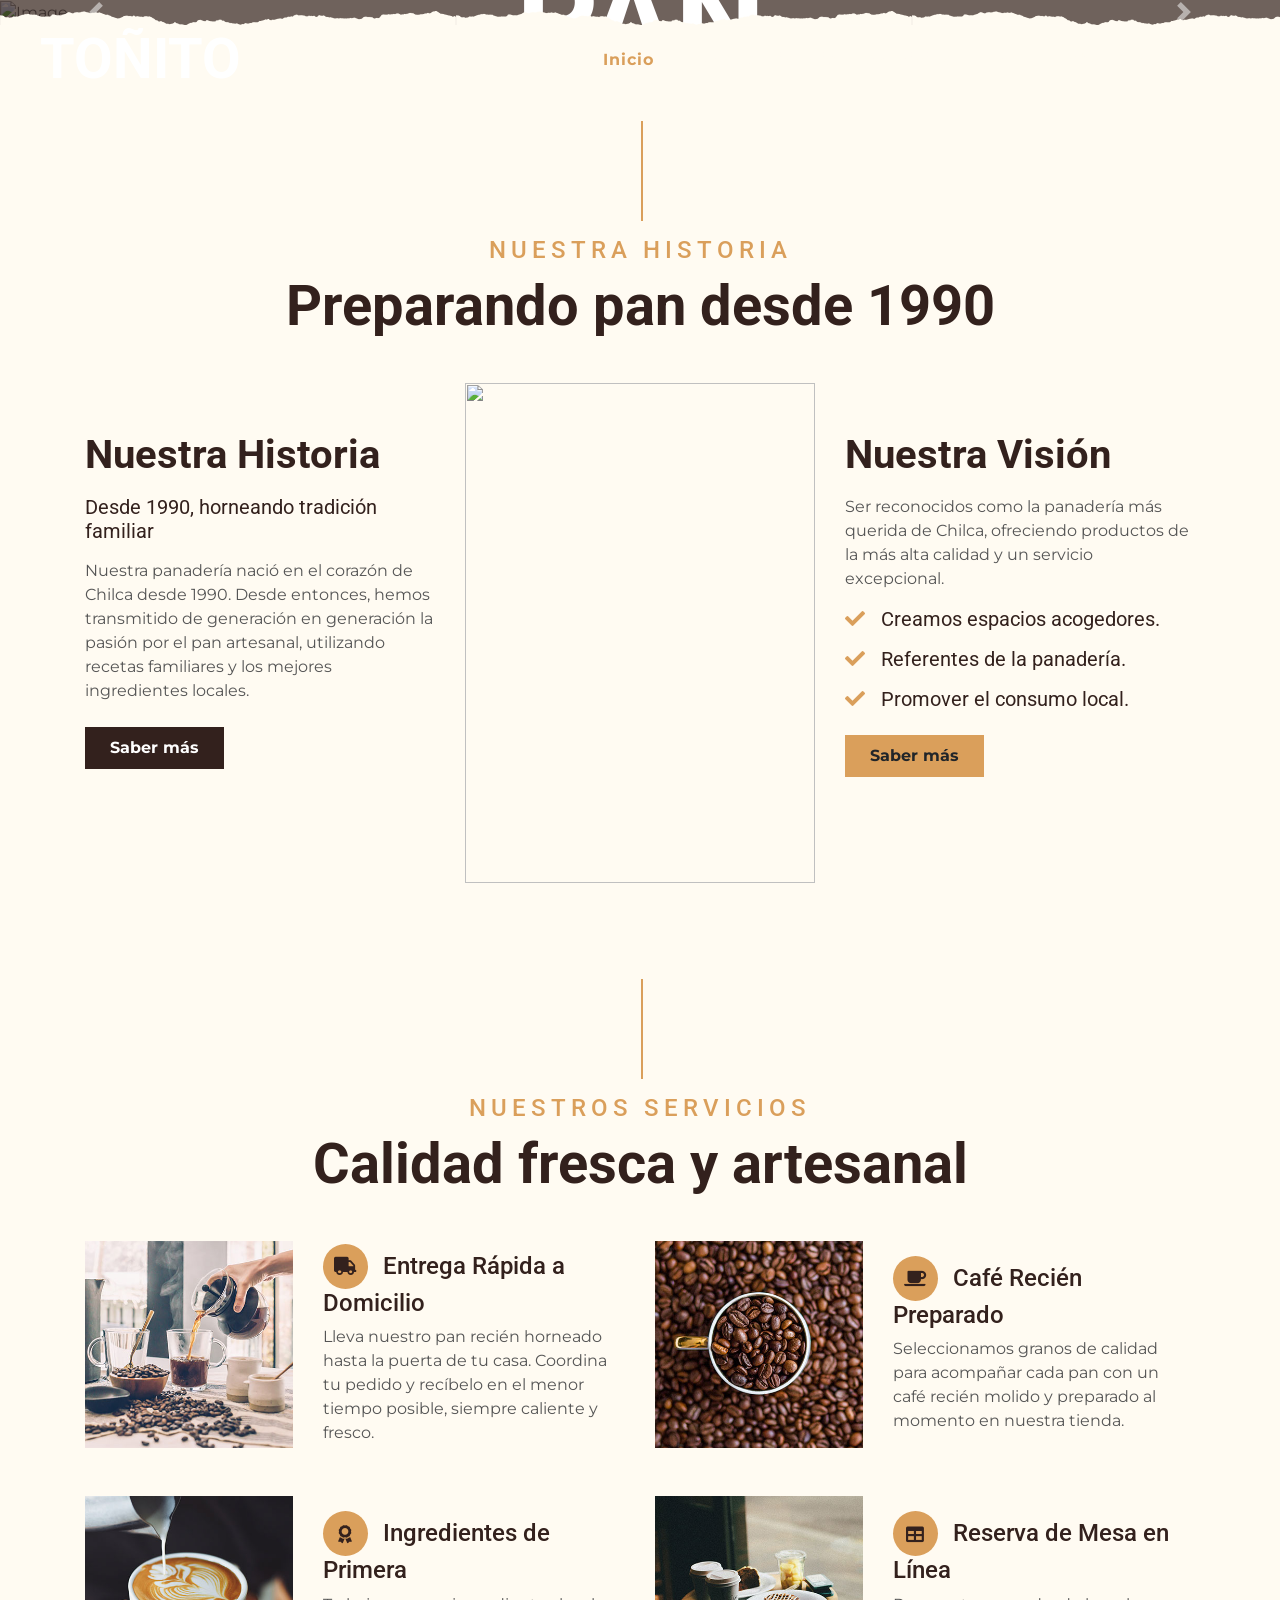
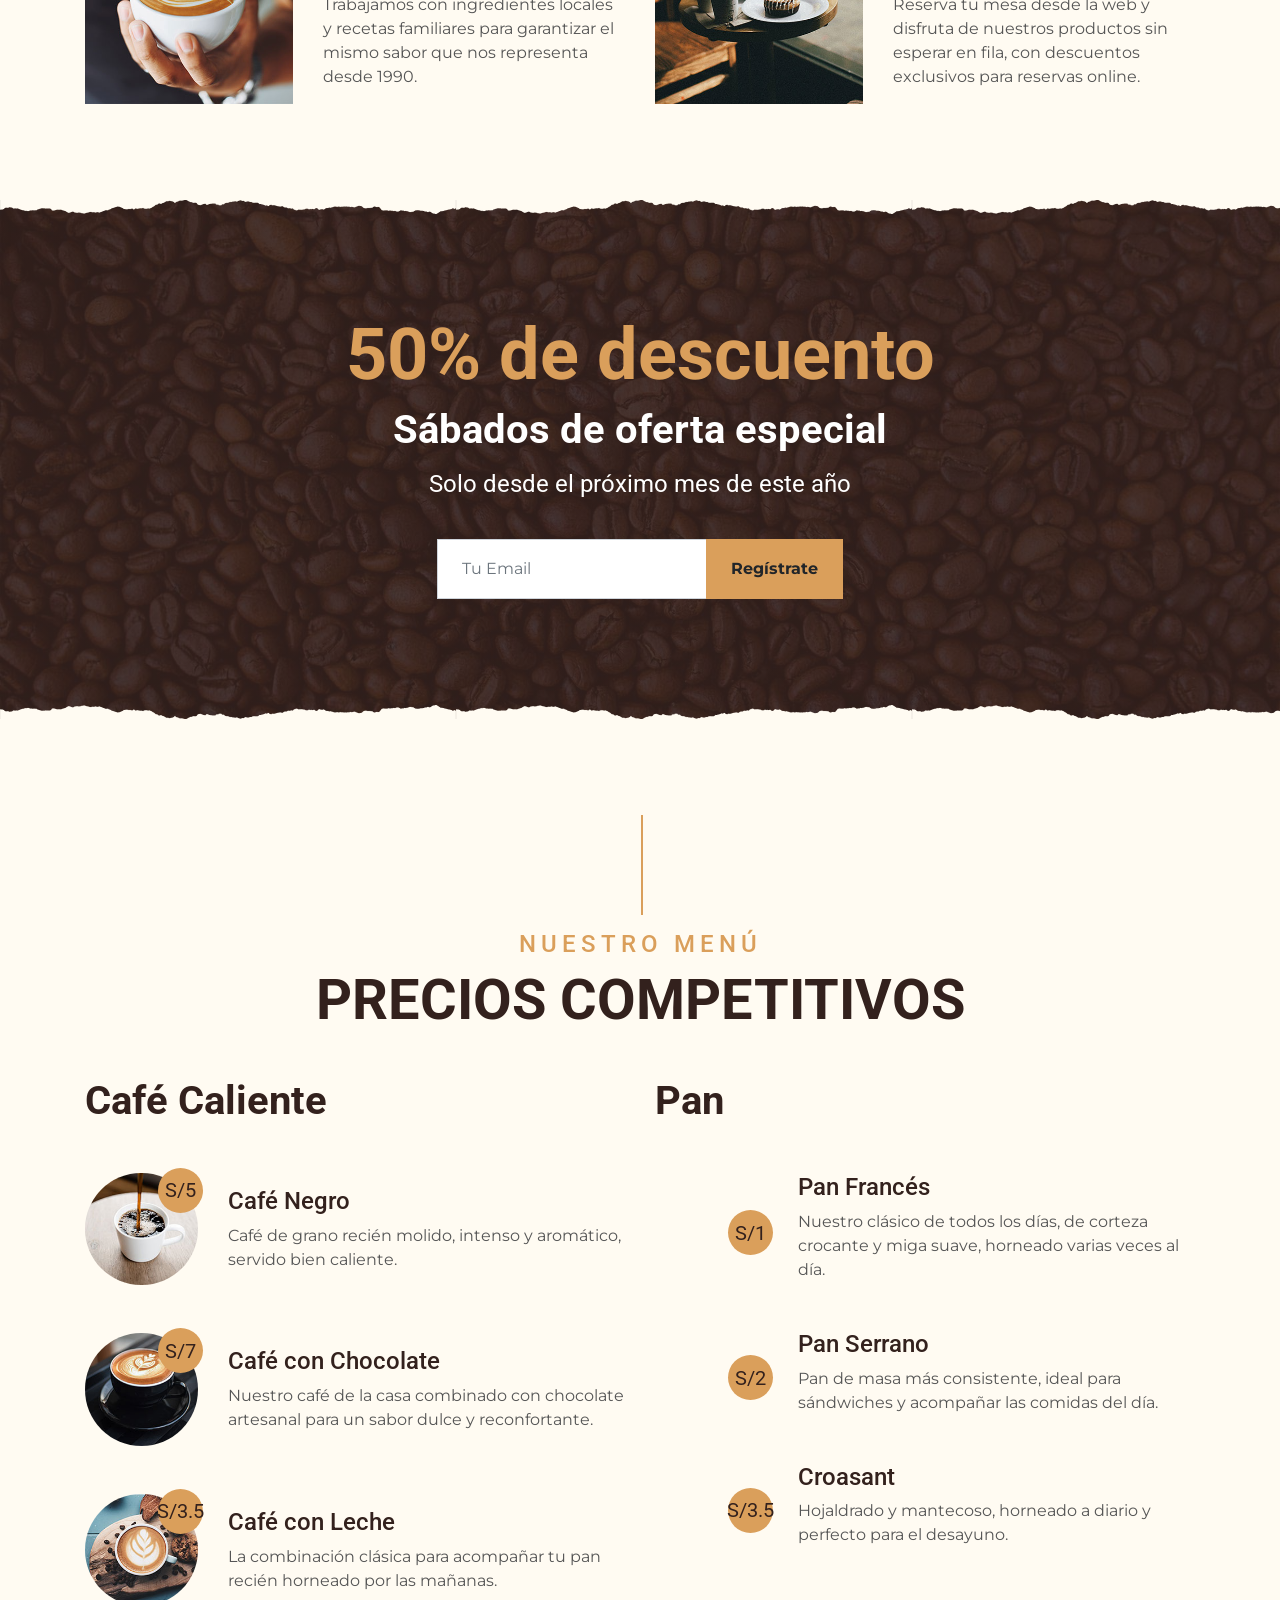
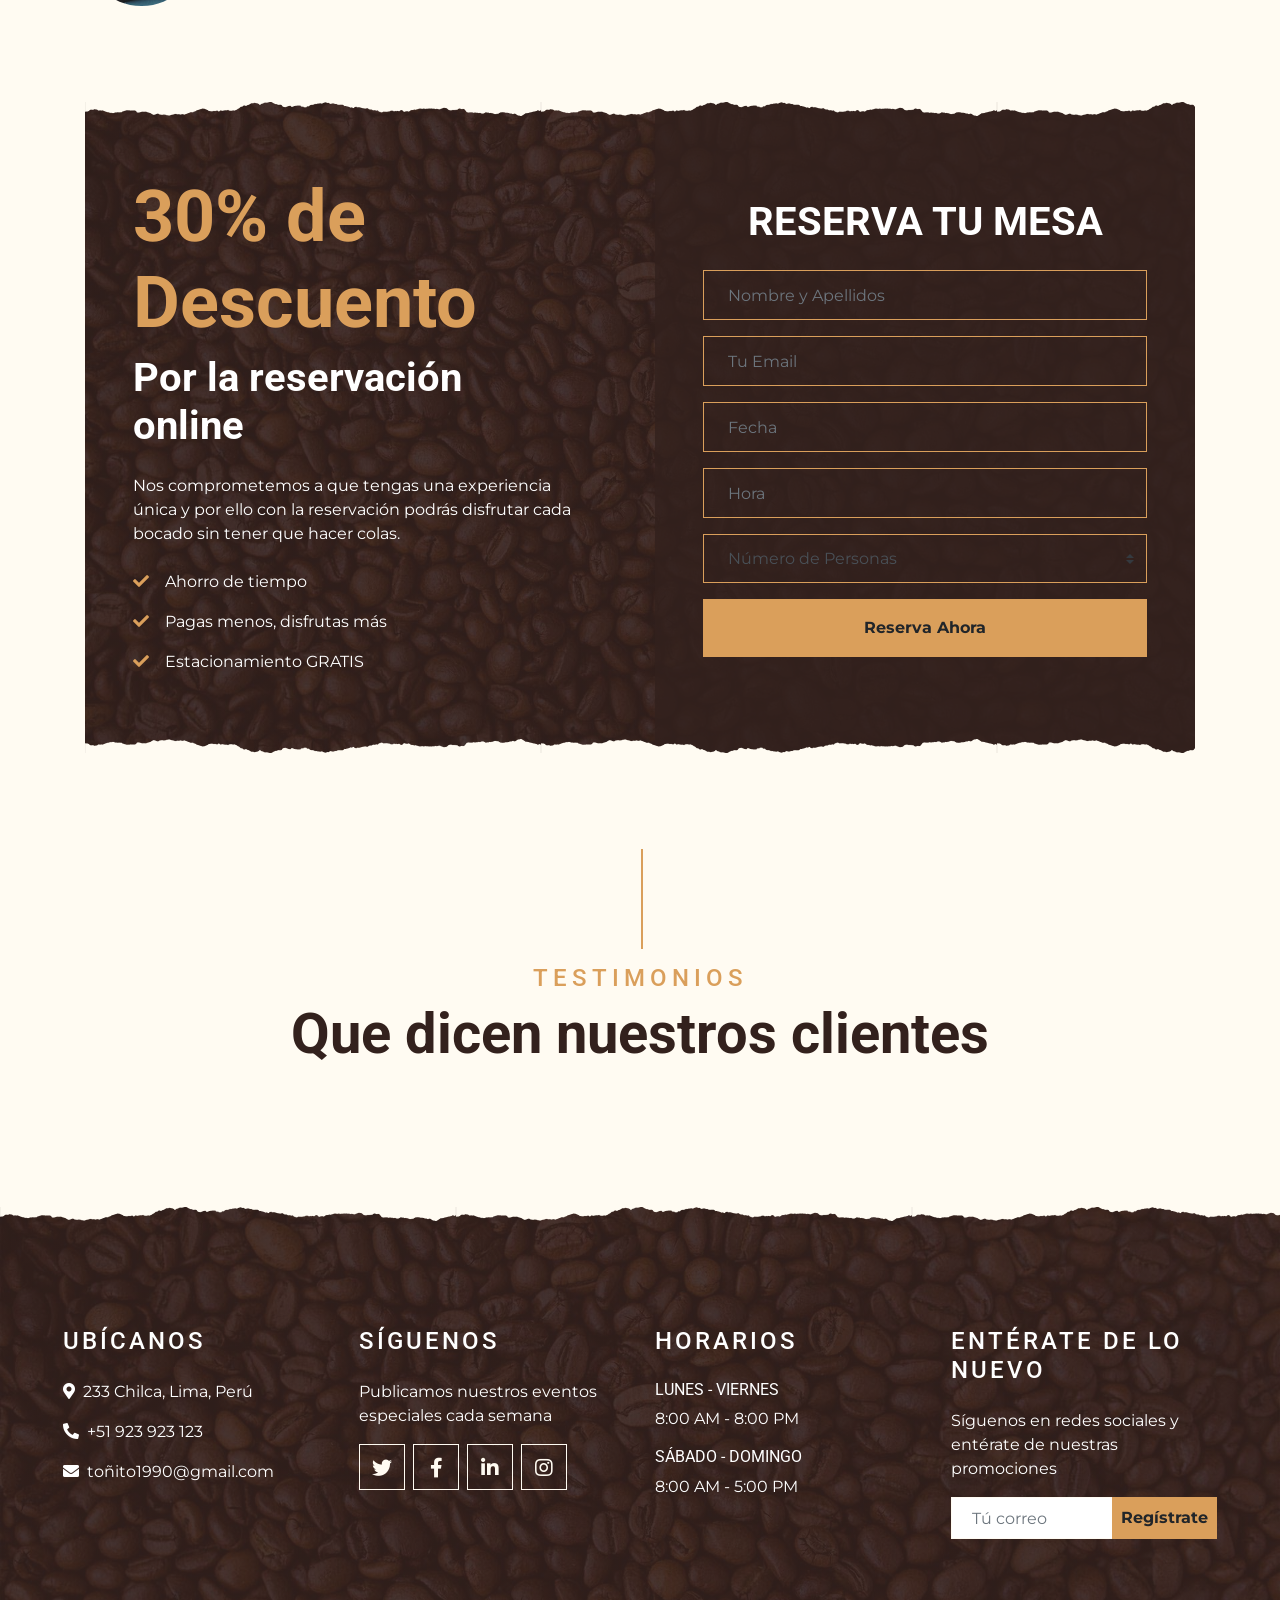
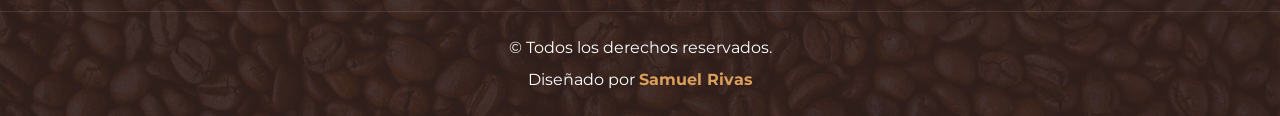
==== index.html @ 9db45a1a "Adaptar plantilla a Panadería TOÑITO y preparar para portafolio Traduce y unifica todas las páginas " ====
<!DOCTYPE html>
<html lang="en">

<head>
    <meta charset="utf-8">
    <title>TOÑITO - Panadería</title>
    <meta content="width=device-width, initial-scale=1.0" name="viewport">
    <meta content="panadería, pan artesanal, Chilca, Lima, Perú" name="keywords">
    <meta content="Panadería TOÑITO - Pan artesanal y repostería en Chilca, Lima desde 1990" name="description">

    <!-- Favicon -->
    <link href="img/favicon.svg" rel="icon" type="image/svg+xml">
    <!-- Google Font -->
    <link rel="preconnect" href="https://fonts.gstatic.com">
    <link href="https://fonts.googleapis.com/css2?family=Montserrat:wght@200;400&family=Roboto:wght@400;500;700&display=swap" rel="stylesheet"> 

    <!-- Font Awesome -->
    <link href="https://cdnjs.cloudflare.com/ajax/libs/font-awesome/5.10.0/css/all.min.css" rel="stylesheet">

    <!-- Libraries Stylesheet -->
    <link href="lib/owlcarousel/assets/owl.carousel.min.css" rel="stylesheet">
    <link href="lib/tempusdominus/css/tempusdominus-bootstrap-4.min.css" rel="stylesheet" />

    <!-- Customized Bootstrap Stylesheet -->
    <link href="css/style.min.css" rel="stylesheet">
</head>

<body>
    <!-- Navbar Start -->
    <div class="container-fluid p-0 nav-bar">
        <nav class="navbar navbar-expand-lg bg-none navbar-dark py-3">
            <a href="index.html" class="navbar-brand px-lg-4 m-0">
                <h1 class="m-0 display-4 text-uppercase text-white">TOÑITO</h1>
            </a>
            <button type="button" class="navbar-toggler" data-toggle="collapse" data-target="#navbarCollapse">
                <span class="navbar-toggler-icon"></span>
            </button>
            <div class="collapse navbar-collapse justify-content-between" id="navbarCollapse">
                <div class="navbar-nav ml-auto p-4">
                    <a href="index.html" class="nav-item nav-link active">Inicio</a>
                    <a href="about.html" class="nav-item nav-link">Nuestra Historia</a>
                    <a href="service.html" class="nav-item nav-link">Servicios</a>
                    <a href="menu.html" class="nav-item nav-link">Menú</a>
                    <div class="nav-item dropdown">
                        <a href="#" class="nav-link dropdown-toggle" data-toggle="dropdown">Más</a>
                        <div class="dropdown-menu text-capitalize">
                            <a href="reservation.html" class="dropdown-item">Reservas</a>
                            <a href="testimonial.html" class="dropdown-item">Testimonios</a>
                        </div>
                    </div>
                    <a href="contact.html" class="nav-item nav-link">Contacto</a>
                </div>
            </div>
        </nav>
    </div>
    <!-- Navbar End -->

    <!-- Carousel Start -->
    <div class="container-fluid p-0 mb-5">
        <div id="blog-carousel" class="carousel slide overlay-bottom" data-ride="carousel">
            <div class="carousel-inner">
                <div class="carousel-item active">
                    <img class="w-100" src="https://png.pngtree.com/background/20230610/original/pngtree-all-types-of-bread-and-pastries-picture-image_3014074.jpg" alt="Image">
                    <div class="carousel-caption d-flex flex-column align-items-center justify-content-center">
                        <h2 class="text-primary font-weight-medium m-0">Estamos Preparando</h2>
                        <h1 class="display-1 text-white m-0">PAN</h1>
                        <h2 class="text-white m-0">* DESDE 1990 *</h2>
                    </div>
                </div>
                <div class="carousel-item">
                    <img class="w-100" src="https://png.pngtree.com/background/20230519/original/pngtree-lots-of-pastry-and-pastries-on-table-picture-image_2664327.jpg" alt="Image">
                    <div class="carousel-caption d-flex flex-column align-items-center justify-content-center">
                        <h2 class="text-primary font-weight-medium m-0">Estamos Horneando</h2>
                        <h1 class="display-1 text-white m-0">TRADICIÓN</h1>
                        <h2 class="text-white m-0">* DESDE 1990 *</h2>
                    </div>
                </div>
            </div>
            <a class="carousel-control-prev" href="#blog-carousel" data-slide="prev">
                <span class="carousel-control-prev-icon"></span>
            </a>
            <a class="carousel-control-next" href="#blog-carousel" data-slide="next">
                <span class="carousel-control-next-icon"></span>
            </a>
        </div>
    </div>
    <!-- Carousel End -->


    <!-- About Start -->
    <div class="container-fluid py-5">
        <div class="container">
            <div class="section-title">
                <h4 class="text-primary text-uppercase" style="letter-spacing: 5px;">Nuestra Historia</h4>
                <h1 class="display-4">Preparando pan desde 1990</h1>
            </div>
            <div class="row">
                <div class="col-lg-4 py-0 py-lg-5">
                    <h1 class="mb-3">Nuestra Historia</h1>
                    <h5 class="mb-3">Desde 1990, horneando tradición familiar</h5>
                    <p>Nuestra panadería nació en el corazón de Chilca desde 1990. Desde entonces, hemos transmitido de generación en generación la pasión por el pan artesanal, utilizando recetas familiares y los mejores ingredientes locales.</p>
                    <a href="" class="btn btn-secondary font-weight-bold py-2 px-4 mt-2">Saber más</a>
                </div>
                <div class="col-lg-4 py-5 py-lg-0" style="min-height: 500px;">
                    <div class="position-relative h-100">
                        <img class="position-absolute w-100 h-100" src="https://img.freepik.com/fotos-premium/composicion-pan-panes-bollos-frescos-sobre-fondo-blanco_308643-1629.jpg" style="object-fit: cover;">
                    </div>
                </div>
                <div class="col-lg-4 py-0 py-lg-5">
                    <h1 class="mb-3">Nuestra Visión</h1>
                    <p>Ser reconocidos como la panadería más querida de Chilca, ofreciendo productos de la más alta calidad y un servicio excepcional. </p>
                    <h5 class="mb-3"><i class="fa fa-check text-primary mr-3"></i>Creamos espacios acogedores.</h5>
                    <h5 class="mb-3"><i class="fa fa-check text-primary mr-3"></i>Referentes de la panadería.</h5>
                    <h5 class="mb-3"><i class="fa fa-check text-primary mr-3"></i>Promover el consumo local.</h5>
                    <a href="" class="btn btn-primary font-weight-bold py-2 px-4 mt-2">Saber más</a>
                </div>
            </div>
        </div>
    </div>
    <!-- About End -->


    <!-- Service Start -->
    <div class="container-fluid pt-5">
        <div class="container">
            <div class="section-title">
                <h4 class="text-primary text-uppercase" style="letter-spacing: 5px;">Nuestros Servicios</h4>
                <h1 class="display-4">Calidad fresca y artesanal</h1>
            </div>
            <div class="row">
                <div class="col-lg-6 mb-5">
                    <div class="row align-items-center">
                        <div class="col-sm-5">
                            <img class="img-fluid mb-3 mb-sm-0" src="img/service-1.jpg" alt="">
                        </div>
                        <div class="col-sm-7">
                            <h4><i class="fa fa-truck service-icon"></i>Entrega Rápida a Domicilio</h4>
                            <p class="m-0">Lleva nuestro pan recién horneado hasta la puerta de tu casa. Coordina tu pedido
                                y recíbelo en el menor tiempo posible, siempre caliente y fresco.</p>
                        </div>
                    </div>
                </div>
                <div class="col-lg-6 mb-5">
                    <div class="row align-items-center">
                        <div class="col-sm-5">
                            <img class="img-fluid mb-3 mb-sm-0" src="img/service-2.jpg" alt="">
                        </div>
                        <div class="col-sm-7">
                            <h4><i class="fa fa-coffee service-icon"></i>Café Recién Preparado</h4>
                            <p class="m-0">Seleccionamos granos de calidad para acompañar cada pan con un café recién
                                molido y preparado al momento en nuestra tienda.</p>
                        </div>
                    </div>
                </div>
                <div class="col-lg-6 mb-5">
                    <div class="row align-items-center">
                        <div class="col-sm-5">
                            <img class="img-fluid mb-3 mb-sm-0" src="img/service-3.jpg" alt="">
                        </div>
                        <div class="col-sm-7">
                            <h4><i class="fa fa-award service-icon"></i>Ingredientes de Primera</h4>
                            <p class="m-0">Trabajamos con ingredientes locales y recetas familiares para garantizar el
                                mismo sabor que nos representa desde 1990.</p>
                        </div>
                    </div>
                </div>
                <div class="col-lg-6 mb-5">
                    <div class="row align-items-center">
                        <div class="col-sm-5">
                            <img class="img-fluid mb-3 mb-sm-0" src="img/service-4.jpg" alt="">
                        </div>
                        <div class="col-sm-7">
                            <h4><i class="fa fa-table service-icon"></i>Reserva de Mesa en Línea</h4>
                            <p class="m-0">Reserva tu mesa desde la web y disfruta de nuestros productos sin esperar
                                en fila, con descuentos exclusivos para reservas online.</p>
                        </div>
                    </div>
                </div>
            </div>
        </div>
    </div>
    <!-- Service End -->


    <!-- Offer Start -->
    <div class="offer container-fluid my-5 py-5 text-center position-relative overlay-top overlay-bottom">
        <div class="container py-5">
            <h1 class="display-3 text-primary mt-3">50% de descuento</h1>
            <h1 class="text-white mb-3">Sábados de oferta especial</h1>
            <h4 class="text-white font-weight-normal mb-4 pb-3">Solo desde el próximo mes de este año</h4>
            <form class="form-inline justify-content-center mb-4 subscribe-form">
                <div class="input-group">
                    <input type="email" class="form-control p-4" placeholder="Tu Email" style="height: 60px;" required>
                    <div class="input-group-append">
                        <button class="btn btn-primary font-weight-bold px-4" type="submit">Regístrate</button>
                    </div>
                </div>
            </form>
        </div>
    </div>
    <!-- Offer End -->


    <!-- Menu Start -->
    <div class="container-fluid pt-5">
        <div class="container">
            <div class="section-title">
                <h4 class="text-primary text-uppercase" style="letter-spacing: 5px;">Nuestro Menú</h4>
                <h1 class="display-4">PRECIOS COMPETITIVOS</h1>
            </div>
            <div class="row">
                <div class="col-lg-6">
                    <h1 class="mb-5">Café Caliente</h1>
                    <div class="row align-items-center mb-5">
                        <div class="col-4 col-sm-3">
                            <img class="w-100 rounded-circle mb-3 mb-sm-0" src="img/menu-1.jpg" alt="">
                            <h5 class="menu-price">S/5</h5>
                        </div>
                        <div class="col-8 col-sm-9">
                            <h4>Café Negro</h4>
                            <p class="m-0">Café de grano recién molido, intenso y aromático, servido bien caliente.</p>
                        </div>
                    </div>
                    <div class="row align-items-center mb-5">
                        <div class="col-4 col-sm-3">
                            <img class="w-100 rounded-circle mb-3 mb-sm-0" src="img/menu-2.jpg" alt="">
                            <h5 class="menu-price">S/7</h5>
                        </div>
                        <div class="col-8 col-sm-9">
                            <h4>Café con Chocolate</h4>
                            <p class="m-0">Nuestro café de la casa combinado con chocolate artesanal para un sabor dulce y reconfortante.</p>
                        </div>
                    </div>
                    <div class="row align-items-center mb-5">
                        <div class="col-4 col-sm-3">
                            <img class="w-100 rounded-circle mb-3 mb-sm-0" src="img/menu-3.jpg" alt="">
                            <h5 class="menu-price">S/3.5</h5>
                        </div>
                        <div class="col-8 col-sm-9">
                            <h4>Café con Leche</h4>
                            <p class="m-0">La combinación clásica para acompañar tu pan recién horneado por las mañanas.</p>
                        </div>
                    </div>
                </div>
                <div class="col-lg-6">
                    <h1 class="mb-5">Pan</h1>
                    <div class="row align-items-center mb-5">
                        <div class="col-4 col-sm-3">
                            <img class="w-100 rounded-circle mb-3 mb-sm-0" src="https://novaescuela.edu.pe/wp-content/uploads/2021/02/nova-escuela-cursos-cortos-especializados-pan-frances.jpg" alt="">
                            <h5 class="menu-price">S/1</h5>
                        </div>
                        <div class="col-8 col-sm-9">
                            <h4>Pan Francés</h4>
                            <p class="m-0">Nuestro clásico de todos los días, de corteza crocante y miga suave, horneado varias veces al día.</p>
                        </div>
                    </div>
                    <div class="row align-items-center mb-5">
                        <div class="col-4 col-sm-3">
                            <img class="w-100 rounded-circle mb-3 mb-sm-0" src="https://trigodeoro.com.pe/wp-content/uploads/2021/06/pan-serrano.png" alt="">
                            <h5 class="menu-price">S/2</h5>
                        </div>
                        <div class="col-8 col-sm-9">
                            <h4>Pan Serrano</h4>
                            <p class="m-0">Pan de masa más consistente, ideal para sándwiches y acompañar las comidas del día.</p>
                        </div>
                    </div>
                    <div class="row align-items-center mb-5">
                        <div class="col-4 col-sm-3">
                            <img class="w-100 rounded-circle mb-3 mb-sm-0" src="https://sarahsvegankitchen.b-cdn.net/wp-content/uploads/2024/05/Vegan-Croissants-1.jpg" alt="">
                            <h5 class="menu-price">S/3.5</h5>
                        </div>
                        <div class="col-8 col-sm-9">
                            <h4>Croasant</h4>
                            <p class="m-0">Hojaldrado y mantecoso, horneado a diario y perfecto para el desayuno.</p>
                        </div>
                    </div>
                </div>
            </div>
        </div>
    </div>
    <!-- Menu End -->


    <!-- Reservation Start -->
    <div class="container-fluid my-5">
        <div class="container">
            <div class="reservation position-relative overlay-top overlay-bottom">
                <div class="row align-items-center">
                    <div class="col-lg-6 my-5 my-lg-0">
                        <div class="p-5">
                            <div class="mb-4">
                                <h1 class="display-3 text-primary">30% de Descuento</h1>
                                <h1 class="text-white">Por la reservación online</h1>
                            </div>
                            <p class="text-white">Nos comprometemos a que tengas una experiencia única y por ello con la reservación podrás disfrutar cada bocado sin tener que hacer colas.</p>
                            <ul class="list-inline text-white m-0">
                                <li class="py-2"><i class="fa fa-check text-primary mr-3"></i>Ahorro de tiempo</li>
                                <li class="py-2"><i class="fa fa-check text-primary mr-3"></i>Pagas menos, disfrutas más</li>
                                <li class="py-2"><i class="fa fa-check text-primary mr-3"></i>Estacionamiento GRATIS</li>
                            </ul>
                        </div>
                    </div>
                    <div class="col-lg-6">
                        <div class="text-center p-5" style="background: rgba(51, 33, 29, .8);">
                            <h1 class="text-white mb-4 mt-5">RESERVA TU MESA</h1>
                            <form class="mb-5" id="reservationForm">
                                <div class="form-group">
                                    <input type="text" class="form-control bg-transparent border-primary p-4" placeholder="Nombre y Apellidos"
                                        required="required" />
                                </div>
                                <div class="form-group">
                                    <input type="email" class="form-control bg-transparent border-primary p-4" placeholder="Tu Email"
                                        required="required" />
                                </div>
                                <div class="form-group">
                                    <div class="date" id="date" data-target-input="nearest">
                                        <input type="text" class="form-control bg-transparent border-primary p-4 datetimepicker-input" placeholder="Fecha" data-target="#date" data-toggle="datetimepicker"/>
                                    </div>
                                </div>
                                <div class="form-group">
                                    <div class="time" id="time" data-target-input="nearest">
                                        <input type="text" class="form-control bg-transparent border-primary p-4 datetimepicker-input" placeholder="Hora" data-target="#time" data-toggle="datetimepicker"/>
                                    </div>
                                </div>
                                <div class="form-group">
                                    <select class="custom-select bg-transparent border-primary px-4" style="height: 49px;">
                                        <option selected>Número de Personas</option>
                                        <option value="1">1 Persona</option>
                                        <option value="2">2 Personas</option>
                                        <option value="3">3 Personas</option>
                                        <option value="3">4 Personas</option>
                                    </select>
                                </div>
                                
                                <div>
                                    <button class="btn btn-primary btn-block font-weight-bold py-3" type="submit">Reserva Ahora</button>
                                </div>
                            </form>
                        </div>
                    </div>
                </div>
            </div>
        </div>
    </div>
    <!-- Reservation End -->


    <!-- Testimonial Start -->
    <div class="container-fluid py-5">
        <div class="container">
            <div class="section-title">
                <h4 class="text-primary text-uppercase" style="letter-spacing: 5px;">Testimonios</h4>
                <h1 class="display-4">Que dicen nuestros clientes</h1>
            </div>
            <div class="owl-carousel testimonial-carousel">
                <div class="testimonial-item">
                    <div class="d-flex align-items-center mb-3">
                        <img class="img-fluid" src="img/testimonial-1.jpg" alt="">
                        <div class="ml-3">
                            <h4>Maricielo Cóndor</h4>
                            <i>Admin. Y Marketing</i>
                        </div>
                    </div>
                    <p class="m-0">Siempre encuentro algo nuevo y delicioso para probar. Los panes artesanales son mi debilidad, y los pasteles son una verdadera obra de arte.</p>
                </div>
                <div class="testimonial-item">
                    <div class="d-flex align-items-center mb-3">
                        <img class="img-fluid" src="img/testimonial-2.jpg" alt="">
                        <div class="ml-3">
                            <h4>Roberto Maldonado</h4>
                            <i>Periodista</i>
                        </div>
                    </div>
                    <p class="m-0">Se nota que utilizan ingredientes de primera calidad en todo lo que hacen. El pan de masa madre tiene un sabor único y una textura perfecta.</p>
                </div>
                <div class="testimonial-item">
                    <div class="d-flex align-items-center mb-3">
                        <img class="img-fluid" src="img/testimonial-3.jpg" alt="">
                        <div class="ml-3">
                            <h4>Gloria Ortiz</h4>
                            <i>Admin. Y Marketing</i>
                        </div>
                    </div>
                    <p class="m-0">Los dulces son una tentación. ¡El chocolate que usan es de primera y se siente en cada bocado!</p>
                </div>
                <div class="testimonial-item">
                    <div class="d-flex align-items-center mb-3">
                        <img class="img-fluid" src="img/testimonial-4.jpg" alt="">
                        <div class="ml-3">
                            <h4>Mariano Mendez</h4>
                            <i>Publicista</i>
                        </div>
                    </div>
                    <p class="m-0">El personal es súper amable y siempre dispuesto a recomendarte algo nuevo. ¡Se nota que les apasiona lo que hacen!</p>
                </div>
            </div>
        </div>
    </div>
    <!-- Testimonial End -->


    <!-- Footer Start -->
    <div class="container-fluid footer text-white mt-5 pt-5 px-0 position-relative overlay-top">
        <div class="row mx-0 pt-5 px-sm-3 px-lg-5 mt-4">
            <div class="col-lg-3 col-md-6 mb-5">
                <h4 class="text-white text-uppercase mb-4" style="letter-spacing: 3px;">UBÍCANOS</h4>
                <p><i class="fa fa-map-marker-alt mr-2"></i>233 Chilca, Lima, Perú</p>
                <p><i class="fa fa-phone-alt mr-2"></i>+51 923 923 123</p>
                <p class="m-0"><i class="fa fa-envelope mr-2"></i>toñito1990@gmail.com</p>
            </div>
            <div class="col-lg-3 col-md-6 mb-5">
                <h4 class="text-white text-uppercase mb-4" style="letter-spacing: 3px;">SÍGUENOS</h4>
                <p>Publicamos nuestros eventos especiales cada semana</p>
                <div class="d-flex justify-content-start">
                    <a class="btn btn-lg btn-outline-light btn-lg-square mr-2" href="#"><i class="fab fa-twitter"></i></a>
                    <a class="btn btn-lg btn-outline-light btn-lg-square mr-2" href="#"><i class="fab fa-facebook-f"></i></a>
                    <a class="btn btn-lg btn-outline-light btn-lg-square mr-2" href="#"><i class="fab fa-linkedin-in"></i></a>
                    <a class="btn btn-lg btn-outline-light btn-lg-square" href="#"><i class="fab fa-instagram"></i></a>
                </div>
            </div>
            <div class="col-lg-3 col-md-6 mb-5">
                <h4 class="text-white text-uppercase mb-4" style="letter-spacing: 3px;">HORARIOS</h4>
                <div>
                    <h6 class="text-white text-uppercase">Lunes - Viernes</h6>
                    <p>8:00 AM - 8:00 PM</p>
                    <h6 class="text-white text-uppercase">Sábado - Domingo</h6>
                    <p>8:00 AM - 5:00 PM</p>
                </div>
            </div>
            <div class="col-lg-3 col-md-6 mb-5">
                <h4 class="text-white text-uppercase mb-4" style="letter-spacing: 3px;">Entérate de lo nuevo</h4>
                <p>Síguenos en redes sociales y entérate de nuestras promociones</p>
                <div class="w-100">
                    <form class="subscribe-form">
                        <div class="input-group">
                            <input type="email" class="form-control border-light" style="padding: 20px;" placeholder="Tú correo" required>
                            <div class="input-group-append">
                                <button class="btn btn-primary font-weight-bold px-2" type="submit">Regístrate</button>
                            </div>
                        </div>
                    </form>
                </div>
            </div>
        </div>
        <div class="container-fluid text-center text-white border-top mt-4 py-4 px-sm-3 px-md-5" style="border-color: rgba(256, 256, 256, .1) !important;">
            <p class="mb-2 text-white">&copy; Todos los derechos reservados.</a></p>
            <p class="m-0 text-white">Diseñado por <a class="font-weight-bold" href="#">Samuel Rivas</a></p>
        </div>
    </div>
    <!-- Footer End -->


    <!-- Back to Top -->
    <a href="#" class="btn btn-lg btn-primary btn-lg-square back-to-top"><i class="fa fa-angle-double-up"></i></a>


    <!-- JavaScript Libraries -->
    <script src="https://code.jquery.com/jquery-3.4.1.min.js"></script>
    <script src="https://stackpath.bootstrapcdn.com/bootstrap/4.4.1/js/bootstrap.bundle.min.js"></script>
    <script src="lib/easing/easing.min.js"></script>
    <script src="lib/waypoints/waypoints.min.js"></script>
    <script src="lib/owlcarousel/owl.carousel.min.js"></script>
    <script src="lib/tempusdominus/js/moment.min.js"></script>
    <script src="lib/tempusdominus/js/moment-timezone.min.js"></script>
    <script src="lib/tempusdominus/js/tempusdominus-bootstrap-4.min.js"></script>

    <!-- Contact Javascript File -->
    <script src="mail/jqBootstrapValidation.min.js"></script>
    <script src="mail/contact.js"></script>

    <!-- Template Javascript -->
    <script src="js/main.js"></script>
    <script src="js/forms.js"></script>
</body>

</html>
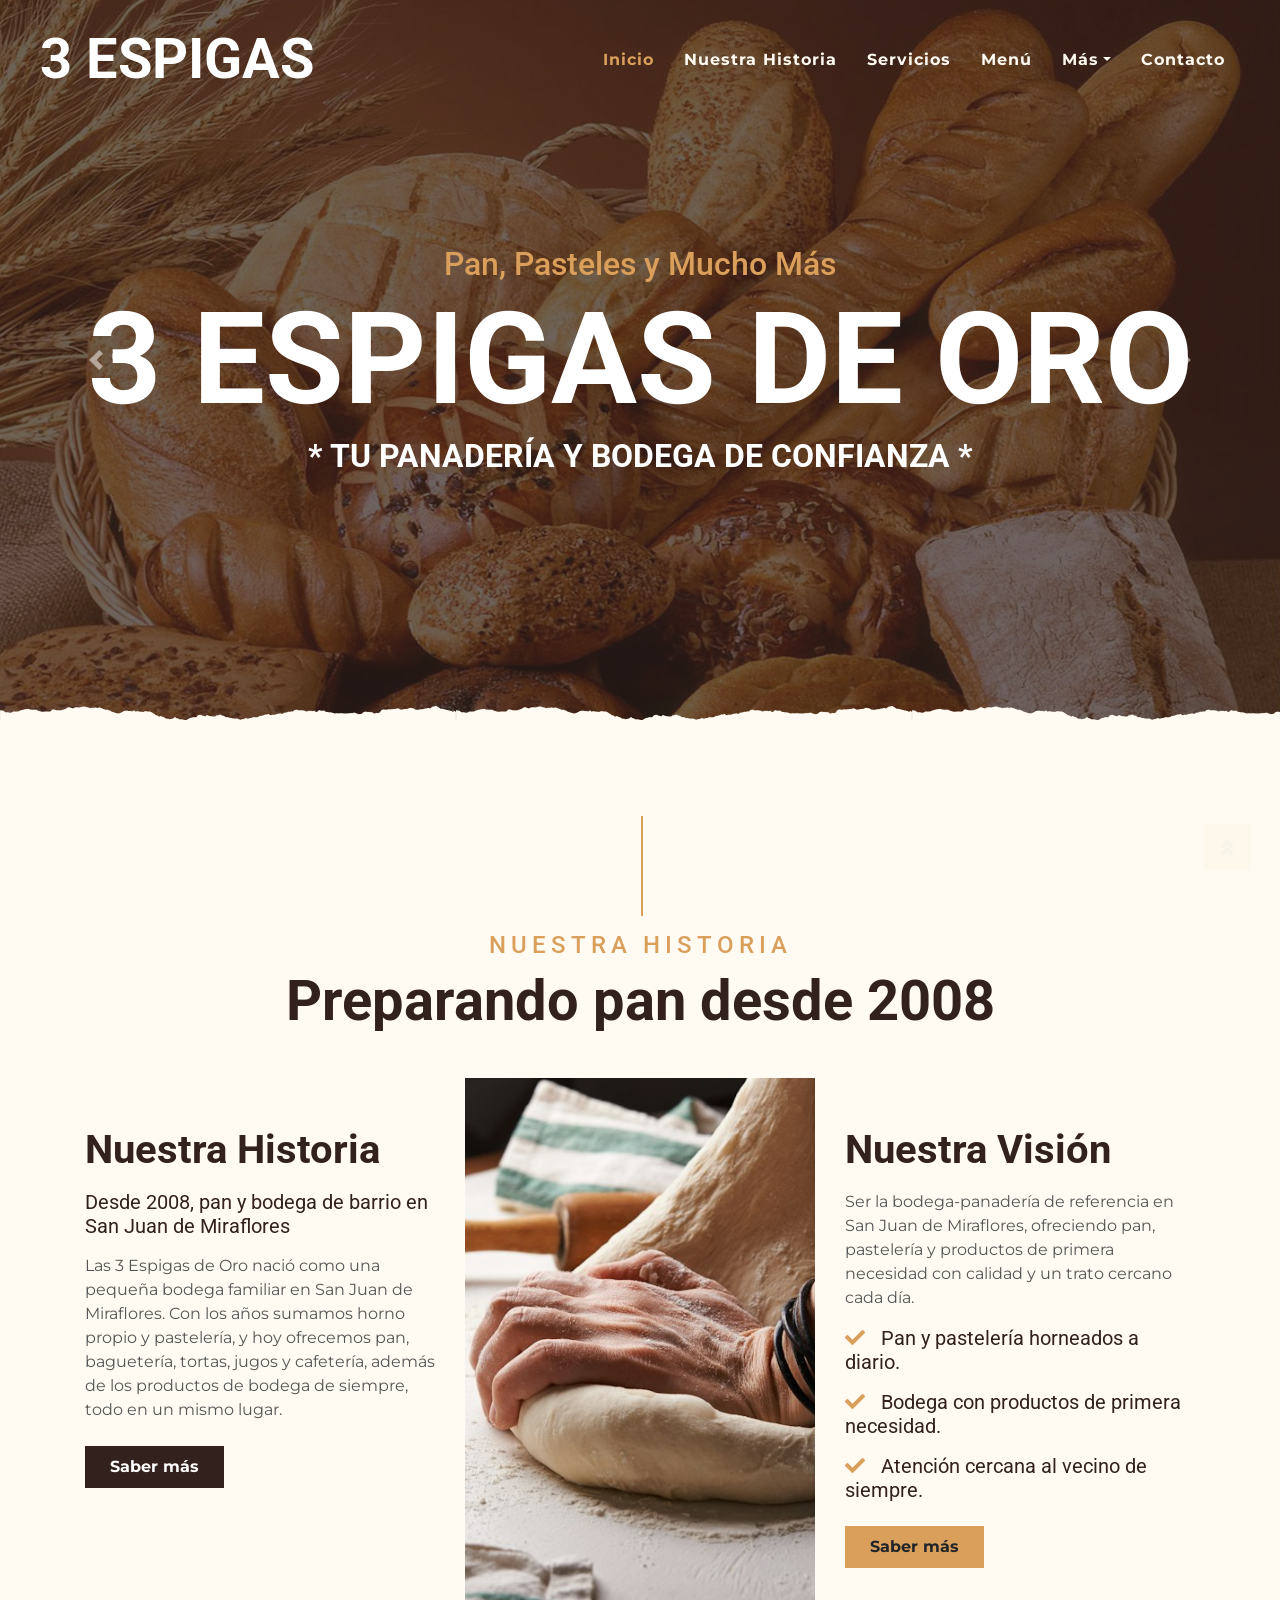
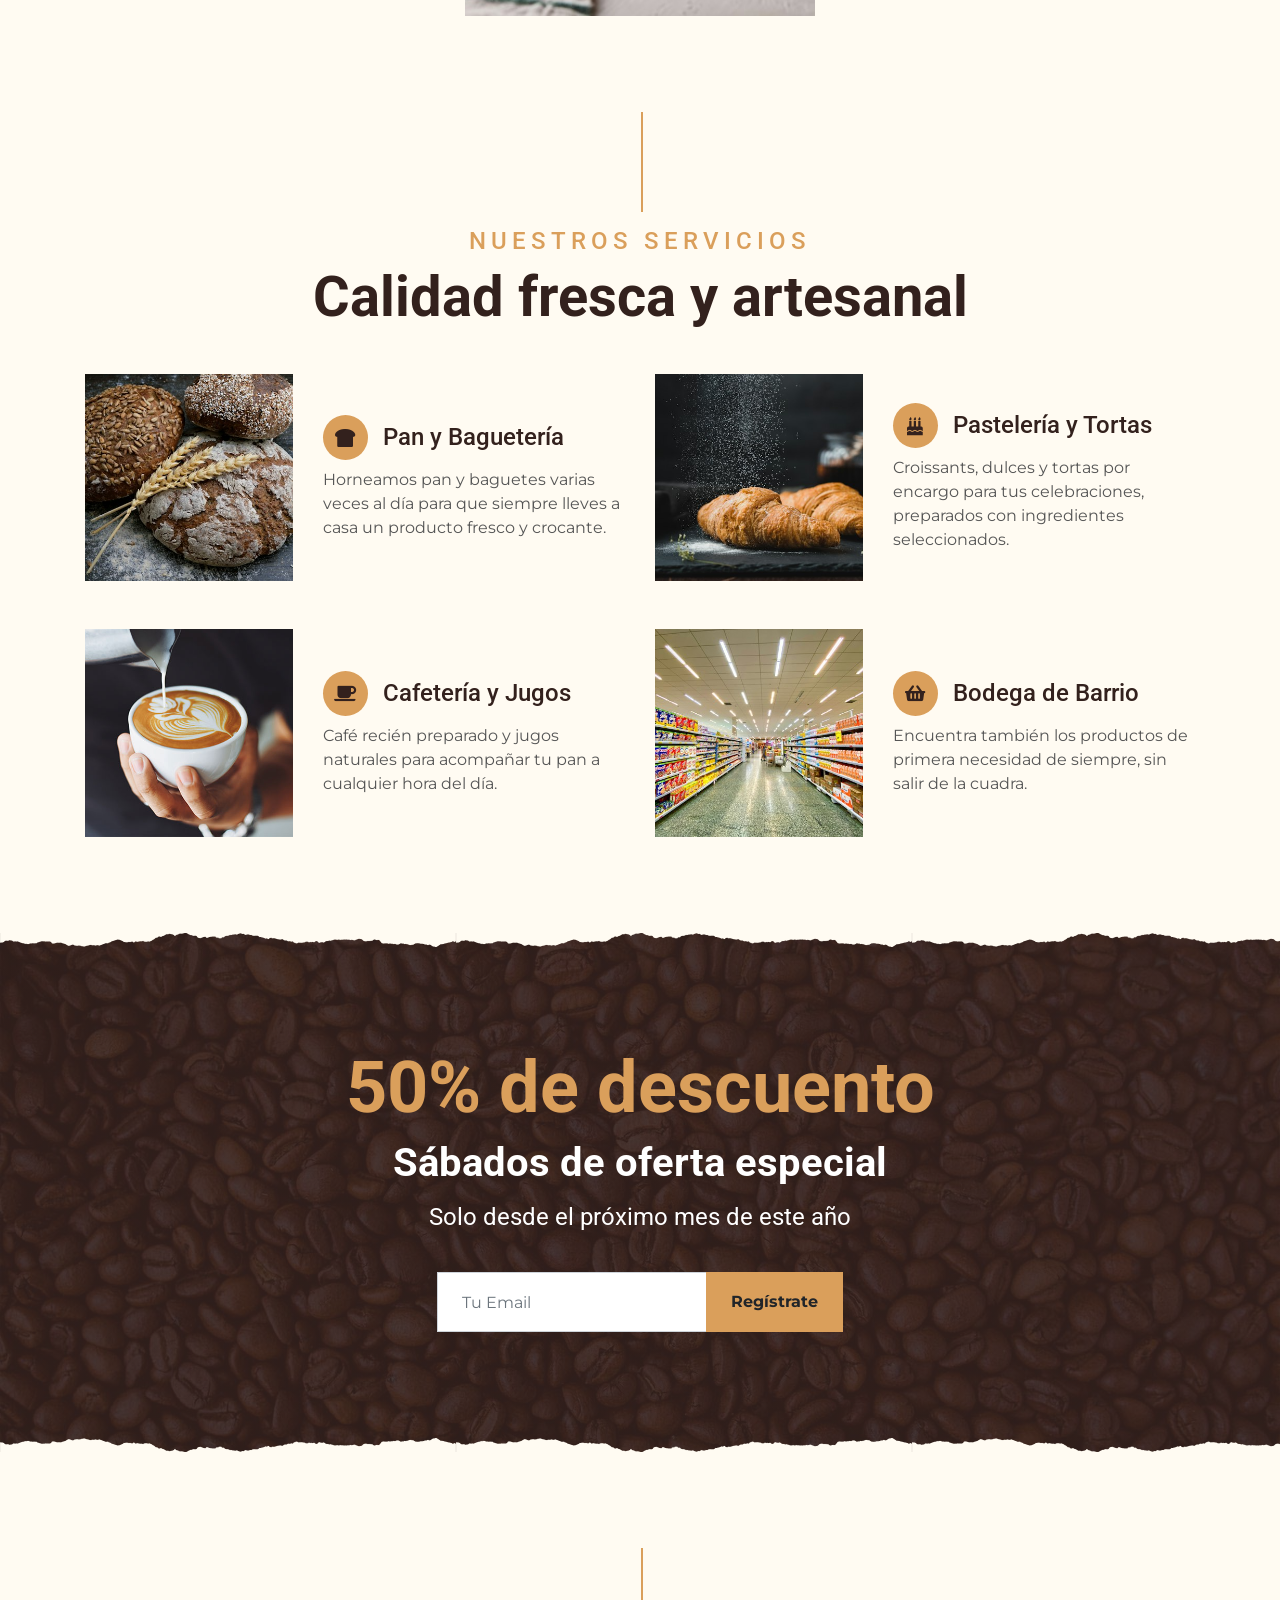
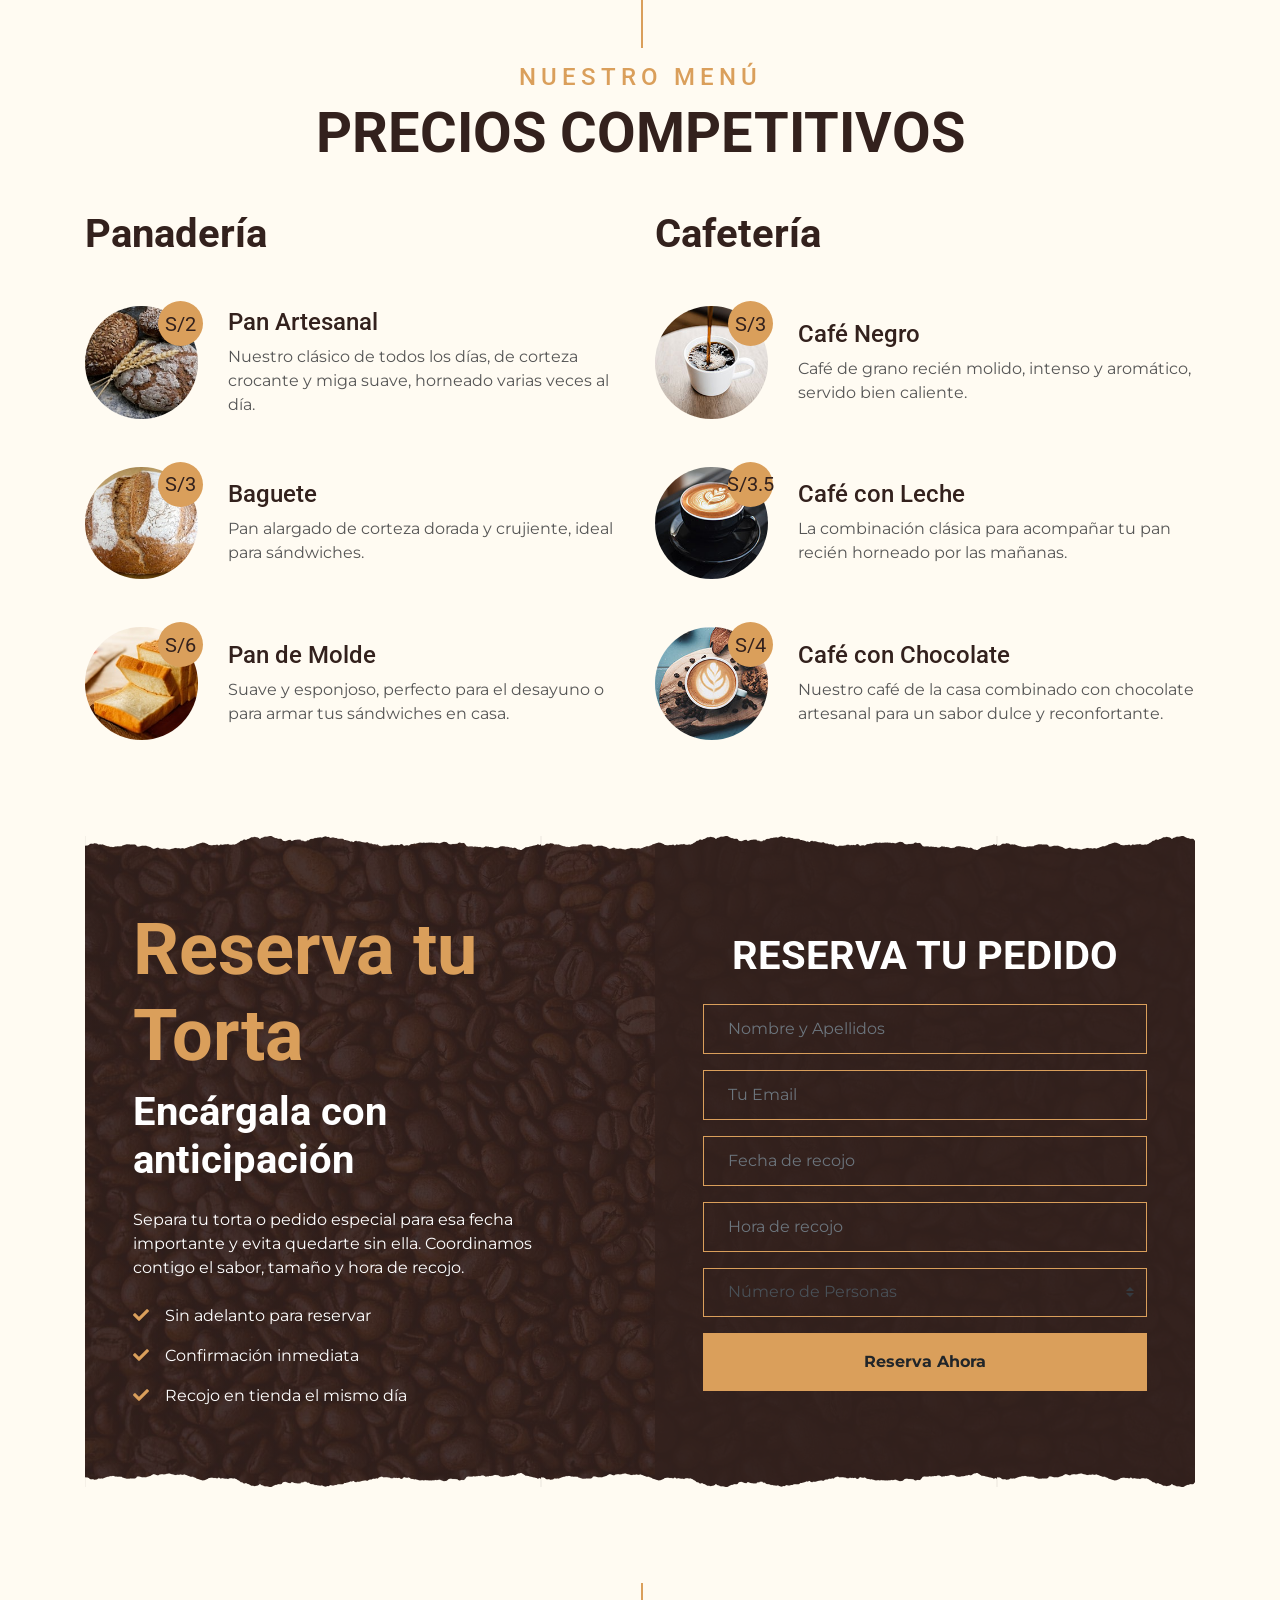
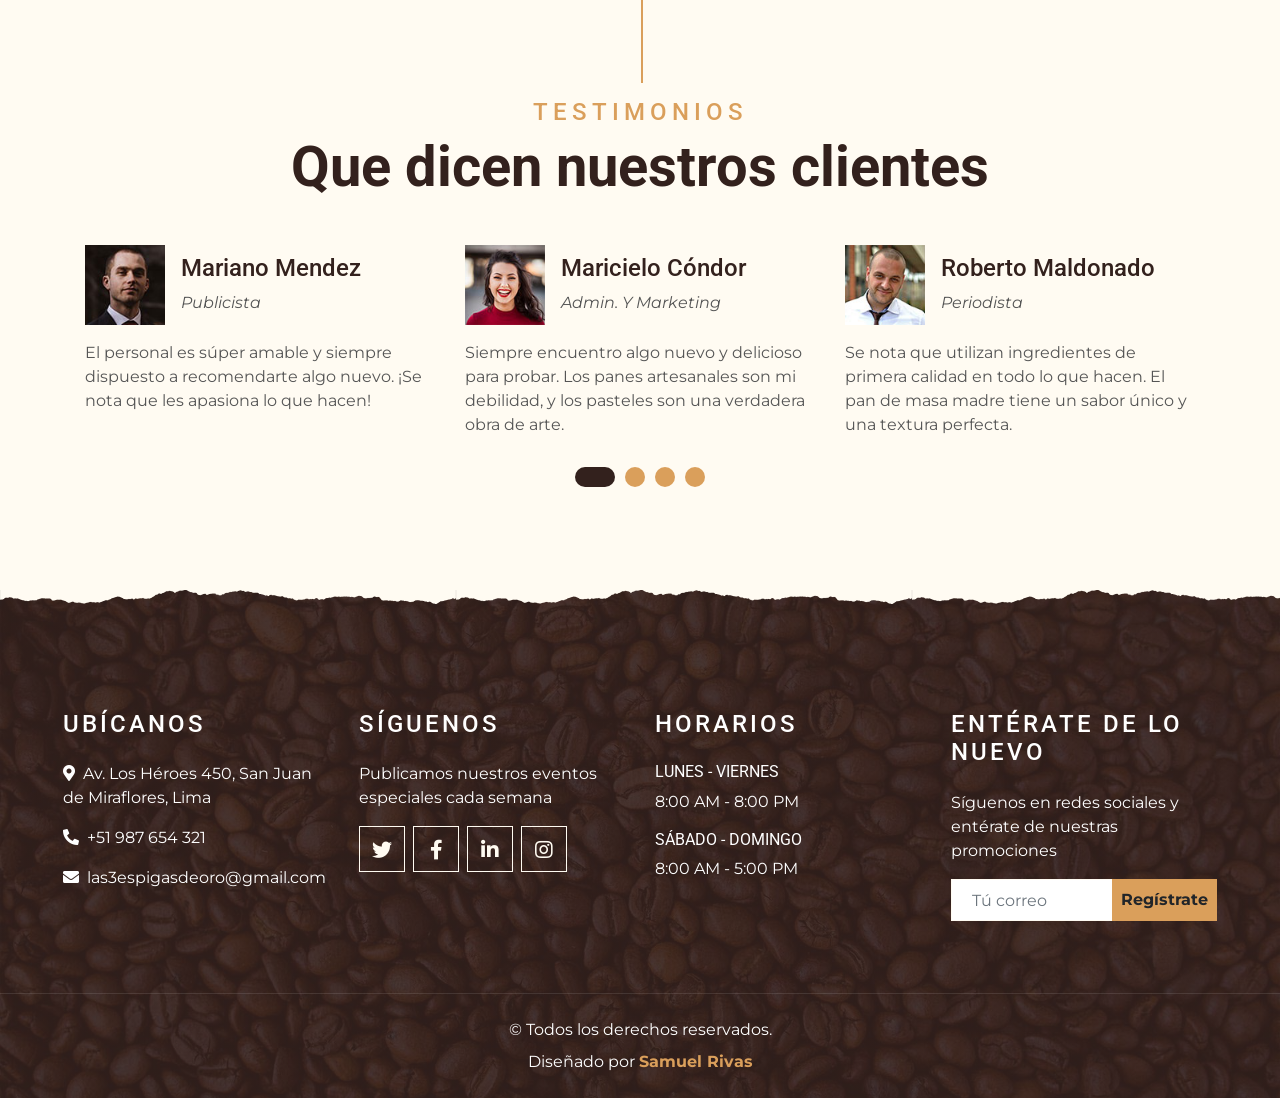
==== commit c56d9306: "Corregir hero roto, validar fechas pasadas y rebrand a Las 3 Espigas de Oro Arregla el carrusel prin" ====
--- a/index.html
+++ b/index.html
@@ -1,12 +1,12 @@
 <!DOCTYPE html>
-<html lang="en">
+<html lang="es">
 
 <head>
     <meta charset="utf-8">
-    <title>TOÑITO - Panadería</title>
+    <title>Las 3 Espigas de Oro - Panadería y Bodega</title>
     <meta content="width=device-width, initial-scale=1.0" name="viewport">
-    <meta content="panadería, pan artesanal, Chilca, Lima, Perú" name="keywords">
-    <meta content="Panadería TOÑITO - Pan artesanal y repostería en Chilca, Lima desde 1990" name="description">
+    <meta content="panadería, bodega, pastelería, baguetería, San Juan de Miraflores, Lima" name="keywords">
+    <meta content="Las 3 Espigas de Oro - Panadería, pastelería y bodega en San Juan de Miraflores, Lima" name="description">
 
     <!-- Favicon -->
     <link href="img/favicon.svg" rel="icon" type="image/svg+xml">
@@ -30,7 +30,7 @@
     <div class="container-fluid p-0 nav-bar">
         <nav class="navbar navbar-expand-lg bg-none navbar-dark py-3">
             <a href="index.html" class="navbar-brand px-lg-4 m-0">
-                <h1 class="m-0 display-4 text-uppercase text-white">TOÑITO</h1>
+                <h1 class="m-0 display-4 text-uppercase text-white">3 ESPIGAS</h1>
             </a>
             <button type="button" class="navbar-toggler" data-toggle="collapse" data-target="#navbarCollapse">
                 <span class="navbar-toggler-icon"></span>
@@ -60,19 +60,19 @@
         <div id="blog-carousel" class="carousel slide overlay-bottom" data-ride="carousel">
             <div class="carousel-inner">
                 <div class="carousel-item active">
-                    <img class="w-100" src="https://png.pngtree.com/background/20230610/original/pngtree-all-types-of-bread-and-pastries-picture-image_3014074.jpg" alt="Image">
+                    <img class="w-100" src="img/hero-1.jpg" alt="Panes y baguetes recién horneados">
                     <div class="carousel-caption d-flex flex-column align-items-center justify-content-center">
-                        <h2 class="text-primary font-weight-medium m-0">Estamos Preparando</h2>
-                        <h1 class="display-1 text-white m-0">PAN</h1>
-                        <h2 class="text-white m-0">* DESDE 1990 *</h2>
+                        <h2 class="text-primary font-weight-medium m-0">Pan, Pasteles y Mucho Más</h2>
+                        <h1 class="display-1 text-white m-0">3 ESPIGAS DE ORO</h1>
+                        <h2 class="text-white m-0">* TU PANADERÍA Y BODEGA DE CONFIANZA *</h2>
                     </div>
                 </div>
                 <div class="carousel-item">
-                    <img class="w-100" src="https://png.pngtree.com/background/20230519/original/pngtree-lots-of-pastry-and-pastries-on-table-picture-image_2664327.jpg" alt="Image">
+                    <img class="w-100" src="img/hero-2.jpg" alt="Vitrina de panadería con baguetes y panes artesanales">
                     <div class="carousel-caption d-flex flex-column align-items-center justify-content-center">
-                        <h2 class="text-primary font-weight-medium m-0">Estamos Horneando</h2>
-                        <h1 class="display-1 text-white m-0">TRADICIÓN</h1>
-                        <h2 class="text-white m-0">* DESDE 1990 *</h2>
+                        <h2 class="text-primary font-weight-medium m-0">Frescura Todos Los Días</h2>
+                        <h1 class="display-1 text-white m-0">SAN JUAN DE MIRAFLORES</h1>
+                        <h2 class="text-white m-0">* BAGUETERÍA · PASTELERÍA · CAFETERÍA *</h2>
                     </div>
                 </div>
             </div>
@@ -92,26 +92,26 @@
         <div class="container">
             <div class="section-title">
                 <h4 class="text-primary text-uppercase" style="letter-spacing: 5px;">Nuestra Historia</h4>
-                <h1 class="display-4">Preparando pan desde 1990</h1>
+                <h1 class="display-4">Preparando pan desde 2008</h1>
             </div>
             <div class="row">
                 <div class="col-lg-4 py-0 py-lg-5">
                     <h1 class="mb-3">Nuestra Historia</h1>
-                    <h5 class="mb-3">Desde 1990, horneando tradición familiar</h5>
-                    <p>Nuestra panadería nació en el corazón de Chilca desde 1990. Desde entonces, hemos transmitido de generación en generación la pasión por el pan artesanal, utilizando recetas familiares y los mejores ingredientes locales.</p>
+                    <h5 class="mb-3">Desde 2008, pan y bodega de barrio en San Juan de Miraflores</h5>
+                    <p>Las 3 Espigas de Oro nació como una pequeña bodega familiar en San Juan de Miraflores. Con los años sumamos horno propio y pastelería, y hoy ofrecemos pan, baguetería, tortas, jugos y cafetería, además de los productos de bodega de siempre, todo en un mismo lugar.</p>
                     <a href="" class="btn btn-secondary font-weight-bold py-2 px-4 mt-2">Saber más</a>
                 </div>
                 <div class="col-lg-4 py-5 py-lg-0" style="min-height: 500px;">
                     <div class="position-relative h-100">
-                        <img class="position-absolute w-100 h-100" src="https://img.freepik.com/fotos-premium/composicion-pan-panes-bollos-frescos-sobre-fondo-blanco_308643-1629.jpg" style="object-fit: cover;">
+                        <img class="position-absolute w-100 h-100" src="img/about-bakery.jpg" alt="Elaborando pan artesanal a mano" style="object-fit: cover;">
                     </div>
                 </div>
                 <div class="col-lg-4 py-0 py-lg-5">
                     <h1 class="mb-3">Nuestra Visión</h1>
-                    <p>Ser reconocidos como la panadería más querida de Chilca, ofreciendo productos de la más alta calidad y un servicio excepcional. </p>
-                    <h5 class="mb-3"><i class="fa fa-check text-primary mr-3"></i>Creamos espacios acogedores.</h5>
-                    <h5 class="mb-3"><i class="fa fa-check text-primary mr-3"></i>Referentes de la panadería.</h5>
-                    <h5 class="mb-3"><i class="fa fa-check text-primary mr-3"></i>Promover el consumo local.</h5>
+                    <p>Ser la bodega-panadería de referencia en San Juan de Miraflores, ofreciendo pan, pastelería y productos de primera necesidad con calidad y un trato cercano cada día.</p>
+                    <h5 class="mb-3"><i class="fa fa-check text-primary mr-3"></i>Pan y pastelería horneados a diario.</h5>
+                    <h5 class="mb-3"><i class="fa fa-check text-primary mr-3"></i>Bodega con productos de primera necesidad.</h5>
+                    <h5 class="mb-3"><i class="fa fa-check text-primary mr-3"></i>Atención cercana al vecino de siempre.</h5>
                     <a href="" class="btn btn-primary font-weight-bold py-2 px-4 mt-2">Saber más</a>
                 </div>
             </div>
@@ -131,48 +131,48 @@
                 <div class="col-lg-6 mb-5">
                     <div class="row align-items-center">
                         <div class="col-sm-5">
-                            <img class="img-fluid mb-3 mb-sm-0" src="img/service-1.jpg" alt="">
+                            <img class="img-fluid mb-3 mb-sm-0" src="img/service-pan.jpg" alt="Pan artesanal recién horneado">
                         </div>
                         <div class="col-sm-7">
-                            <h4><i class="fa fa-truck service-icon"></i>Entrega Rápida a Domicilio</h4>
-                            <p class="m-0">Lleva nuestro pan recién horneado hasta la puerta de tu casa. Coordina tu pedido
-                                y recíbelo en el menor tiempo posible, siempre caliente y fresco.</p>
+                            <h4><i class="fa fa-bread-slice service-icon"></i>Pan y Baguetería</h4>
+                            <p class="m-0">Horneamos pan y baguetes varias veces al día para que siempre lleves a casa
+                                un producto fresco y crocante.</p>
                         </div>
                     </div>
                 </div>
                 <div class="col-lg-6 mb-5">
                     <div class="row align-items-center">
                         <div class="col-sm-5">
-                            <img class="img-fluid mb-3 mb-sm-0" src="img/service-2.jpg" alt="">
+                            <img class="img-fluid mb-3 mb-sm-0" src="img/service-pasteleria.jpg" alt="Pastelería y tortas">
                         </div>
                         <div class="col-sm-7">
-                            <h4><i class="fa fa-coffee service-icon"></i>Café Recién Preparado</h4>
-                            <p class="m-0">Seleccionamos granos de calidad para acompañar cada pan con un café recién
-                                molido y preparado al momento en nuestra tienda.</p>
+                            <h4><i class="fa fa-birthday-cake service-icon"></i>Pastelería y Tortas</h4>
+                            <p class="m-0">Croissants, dulces y tortas por encargo para tus celebraciones, preparados
+                                con ingredientes seleccionados.</p>
                         </div>
                     </div>
                 </div>
                 <div class="col-lg-6 mb-5">
                     <div class="row align-items-center">
                         <div class="col-sm-5">
-                            <img class="img-fluid mb-3 mb-sm-0" src="img/service-3.jpg" alt="">
+                            <img class="img-fluid mb-3 mb-sm-0" src="img/service-3.jpg" alt="Cafetería y jugos">
                         </div>
                         <div class="col-sm-7">
-                            <h4><i class="fa fa-award service-icon"></i>Ingredientes de Primera</h4>
-                            <p class="m-0">Trabajamos con ingredientes locales y recetas familiares para garantizar el
-                                mismo sabor que nos representa desde 1990.</p>
+                            <h4><i class="fa fa-coffee service-icon"></i>Cafetería y Jugos</h4>
+                            <p class="m-0">Café recién preparado y jugos naturales para acompañar tu pan a cualquier
+                                hora del día.</p>
                         </div>
                     </div>
                 </div>
                 <div class="col-lg-6 mb-5">
                     <div class="row align-items-center">
                         <div class="col-sm-5">
-                            <img class="img-fluid mb-3 mb-sm-0" src="img/service-4.jpg" alt="">
+                            <img class="img-fluid mb-3 mb-sm-0" src="img/service-bodega.jpg" alt="Bodega de productos de primera necesidad">
                         </div>
                         <div class="col-sm-7">
-                            <h4><i class="fa fa-table service-icon"></i>Reserva de Mesa en Línea</h4>
-                            <p class="m-0">Reserva tu mesa desde la web y disfruta de nuestros productos sin esperar
-                                en fila, con descuentos exclusivos para reservas online.</p>
+                            <h4><i class="fa fa-shopping-basket service-icon"></i>Bodega de Barrio</h4>
+                            <p class="m-0">Encuentra también los productos de primera necesidad de siempre, sin salir
+                                de la cuadra.</p>
                         </div>
                     </div>
                 </div>
@@ -210,11 +210,44 @@
             </div>
             <div class="row">
                 <div class="col-lg-6">
-                    <h1 class="mb-5">Café Caliente</h1>
-                    <div class="row align-items-center mb-5">
-                        <div class="col-4 col-sm-3">
-                            <img class="w-100 rounded-circle mb-3 mb-sm-0" src="img/menu-1.jpg" alt="">
-                            <h5 class="menu-price">S/5</h5>
+                    <h1 class="mb-5">Panadería</h1>
+                    <div class="row align-items-center mb-5">
+                        <div class="col-4 col-sm-3">
+                            <img class="w-100 rounded-circle mb-3 mb-sm-0" src="img/menu-pan-artesanal.jpg" alt="Pan artesanal">
+                            <h5 class="menu-price">S/2</h5>
+                        </div>
+                        <div class="col-8 col-sm-9">
+                            <h4>Pan Artesanal</h4>
+                            <p class="m-0">Nuestro clásico de todos los días, de corteza crocante y miga suave, horneado varias veces al día.</p>
+                        </div>
+                    </div>
+                    <div class="row align-items-center mb-5">
+                        <div class="col-4 col-sm-3">
+                            <img class="w-100 rounded-circle mb-3 mb-sm-0" src="img/menu-baguette.jpg" alt="Baguete">
+                            <h5 class="menu-price">S/3</h5>
+                        </div>
+                        <div class="col-8 col-sm-9">
+                            <h4>Baguete</h4>
+                            <p class="m-0">Pan alargado de corteza dorada y crujiente, ideal para sándwiches.</p>
+                        </div>
+                    </div>
+                    <div class="row align-items-center mb-5">
+                        <div class="col-4 col-sm-3">
+                            <img class="w-100 rounded-circle mb-3 mb-sm-0" src="img/menu-pan-molde.jpg" alt="Pan de molde">
+                            <h5 class="menu-price">S/6</h5>
+                        </div>
+                        <div class="col-8 col-sm-9">
+                            <h4>Pan de Molde</h4>
+                            <p class="m-0">Suave y esponjoso, perfecto para el desayuno o para armar tus sándwiches en casa.</p>
+                        </div>
+                    </div>
+                </div>
+                <div class="col-lg-6">
+                    <h1 class="mb-5">Cafetería</h1>
+                    <div class="row align-items-center mb-5">
+                        <div class="col-4 col-sm-3">
+                            <img class="w-100 rounded-circle mb-3 mb-sm-0" src="img/menu-1.jpg" alt="Café negro">
+                            <h5 class="menu-price">S/3</h5>
                         </div>
                         <div class="col-8 col-sm-9">
                             <h4>Café Negro</h4>
@@ -223,55 +256,22 @@
                     </div>
                     <div class="row align-items-center mb-5">
                         <div class="col-4 col-sm-3">
-                            <img class="w-100 rounded-circle mb-3 mb-sm-0" src="img/menu-2.jpg" alt="">
-                            <h5 class="menu-price">S/7</h5>
+                            <img class="w-100 rounded-circle mb-3 mb-sm-0" src="img/menu-2.jpg" alt="Café con leche">
+                            <h5 class="menu-price">S/3.5</h5>
+                        </div>
+                        <div class="col-8 col-sm-9">
+                            <h4>Café con Leche</h4>
+                            <p class="m-0">La combinación clásica para acompañar tu pan recién horneado por las mañanas.</p>
+                        </div>
+                    </div>
+                    <div class="row align-items-center mb-5">
+                        <div class="col-4 col-sm-3">
+                            <img class="w-100 rounded-circle mb-3 mb-sm-0" src="img/menu-3.jpg" alt="Café con chocolate">
+                            <h5 class="menu-price">S/4</h5>
                         </div>
                         <div class="col-8 col-sm-9">
                             <h4>Café con Chocolate</h4>
                             <p class="m-0">Nuestro café de la casa combinado con chocolate artesanal para un sabor dulce y reconfortante.</p>
-                        </div>
-                    </div>
-                    <div class="row align-items-center mb-5">
-                        <div class="col-4 col-sm-3">
-                            <img class="w-100 rounded-circle mb-3 mb-sm-0" src="img/menu-3.jpg" alt="">
-                            <h5 class="menu-price">S/3.5</h5>
-                        </div>
-                        <div class="col-8 col-sm-9">
-                            <h4>Café con Leche</h4>
-                            <p class="m-0">La combinación clásica para acompañar tu pan recién horneado por las mañanas.</p>
-                        </div>
-                    </div>
-                </div>
-                <div class="col-lg-6">
-                    <h1 class="mb-5">Pan</h1>
-                    <div class="row align-items-center mb-5">
-                        <div class="col-4 col-sm-3">
-                            <img class="w-100 rounded-circle mb-3 mb-sm-0" src="https://novaescuela.edu.pe/wp-content/uploads/2021/02/nova-escuela-cursos-cortos-especializados-pan-frances.jpg" alt="">
-                            <h5 class="menu-price">S/1</h5>
-                        </div>
-                        <div class="col-8 col-sm-9">
-                            <h4>Pan Francés</h4>
-                            <p class="m-0">Nuestro clásico de todos los días, de corteza crocante y miga suave, horneado varias veces al día.</p>
-                        </div>
-                    </div>
-                    <div class="row align-items-center mb-5">
-                        <div class="col-4 col-sm-3">
-                            <img class="w-100 rounded-circle mb-3 mb-sm-0" src="https://trigodeoro.com.pe/wp-content/uploads/2021/06/pan-serrano.png" alt="">
-                            <h5 class="menu-price">S/2</h5>
-                        </div>
-                        <div class="col-8 col-sm-9">
-                            <h4>Pan Serrano</h4>
-                            <p class="m-0">Pan de masa más consistente, ideal para sándwiches y acompañar las comidas del día.</p>
-                        </div>
-                    </div>
-                    <div class="row align-items-center mb-5">
-                        <div class="col-4 col-sm-3">
-                            <img class="w-100 rounded-circle mb-3 mb-sm-0" src="https://sarahsvegankitchen.b-cdn.net/wp-content/uploads/2024/05/Vegan-Croissants-1.jpg" alt="">
-                            <h5 class="menu-price">S/3.5</h5>
-                        </div>
-                        <div class="col-8 col-sm-9">
-                            <h4>Croasant</h4>
-                            <p class="m-0">Hojaldrado y mantecoso, horneado a diario y perfecto para el desayuno.</p>
                         </div>
                     </div>
                 </div>
@@ -289,20 +289,21 @@
                     <div class="col-lg-6 my-5 my-lg-0">
                         <div class="p-5">
                             <div class="mb-4">
-                                <h1 class="display-3 text-primary">30% de Descuento</h1>
-                                <h1 class="text-white">Por la reservación online</h1>
+                                <h1 class="display-3 text-primary">Reserva tu Torta</h1>
+                                <h1 class="text-white">Encárgala con anticipación</h1>
                             </div>
-                            <p class="text-white">Nos comprometemos a que tengas una experiencia única y por ello con la reservación podrás disfrutar cada bocado sin tener que hacer colas.</p>
+                            <p class="text-white">Separa tu torta o pedido especial para esa fecha importante y evita
+                                quedarte sin ella. Coordinamos contigo el sabor, tamaño y hora de recojo.</p>
                             <ul class="list-inline text-white m-0">
-                                <li class="py-2"><i class="fa fa-check text-primary mr-3"></i>Ahorro de tiempo</li>
-                                <li class="py-2"><i class="fa fa-check text-primary mr-3"></i>Pagas menos, disfrutas más</li>
-                                <li class="py-2"><i class="fa fa-check text-primary mr-3"></i>Estacionamiento GRATIS</li>
+                                <li class="py-2"><i class="fa fa-check text-primary mr-3"></i>Sin adelanto para reservar</li>
+                                <li class="py-2"><i class="fa fa-check text-primary mr-3"></i>Confirmación inmediata</li>
+                                <li class="py-2"><i class="fa fa-check text-primary mr-3"></i>Recojo en tienda el mismo día</li>
                             </ul>
                         </div>
                     </div>
                     <div class="col-lg-6">
                         <div class="text-center p-5" style="background: rgba(51, 33, 29, .8);">
-                            <h1 class="text-white mb-4 mt-5">RESERVA TU MESA</h1>
+                            <h1 class="text-white mb-4 mt-5">RESERVA TU PEDIDO</h1>
                             <form class="mb-5" id="reservationForm">
                                 <div class="form-group">
                                     <input type="text" class="form-control bg-transparent border-primary p-4" placeholder="Nombre y Apellidos"
@@ -314,24 +315,24 @@
                                 </div>
                                 <div class="form-group">
                                     <div class="date" id="date" data-target-input="nearest">
-                                        <input type="text" class="form-control bg-transparent border-primary p-4 datetimepicker-input" placeholder="Fecha" data-target="#date" data-toggle="datetimepicker"/>
+                                        <input type="text" class="form-control bg-transparent border-primary p-4 datetimepicker-input" placeholder="Fecha de recojo" data-target="#date" data-toggle="datetimepicker" required="required"/>
                                     </div>
                                 </div>
                                 <div class="form-group">
                                     <div class="time" id="time" data-target-input="nearest">
-                                        <input type="text" class="form-control bg-transparent border-primary p-4 datetimepicker-input" placeholder="Hora" data-target="#time" data-toggle="datetimepicker"/>
+                                        <input type="text" class="form-control bg-transparent border-primary p-4 datetimepicker-input" placeholder="Hora de recojo" data-target="#time" data-toggle="datetimepicker" required="required"/>
                                     </div>
                                 </div>
                                 <div class="form-group">
-                                    <select class="custom-select bg-transparent border-primary px-4" style="height: 49px;">
-                                        <option selected>Número de Personas</option>
+                                    <select class="custom-select bg-transparent border-primary px-4" style="height: 49px;" required="required">
+                                        <option value="" selected disabled>Número de Personas</option>
                                         <option value="1">1 Persona</option>
                                         <option value="2">2 Personas</option>
                                         <option value="3">3 Personas</option>
-                                        <option value="3">4 Personas</option>
+                                        <option value="4">4 Personas</option>
                                     </select>
                                 </div>
-                                
+
                                 <div>
                                     <button class="btn btn-primary btn-block font-weight-bold py-3" type="submit">Reserva Ahora</button>
                                 </div>
@@ -404,9 +405,9 @@
         <div class="row mx-0 pt-5 px-sm-3 px-lg-5 mt-4">
             <div class="col-lg-3 col-md-6 mb-5">
                 <h4 class="text-white text-uppercase mb-4" style="letter-spacing: 3px;">UBÍCANOS</h4>
-                <p><i class="fa fa-map-marker-alt mr-2"></i>233 Chilca, Lima, Perú</p>
-                <p><i class="fa fa-phone-alt mr-2"></i>+51 923 923 123</p>
-                <p class="m-0"><i class="fa fa-envelope mr-2"></i>toñito1990@gmail.com</p>
+                <p><i class="fa fa-map-marker-alt mr-2"></i>Av. Los Héroes 450, San Juan de Miraflores, Lima</p>
+                <p><i class="fa fa-phone-alt mr-2"></i>+51 987 654 321</p>
+                <p class="m-0"><i class="fa fa-envelope mr-2"></i>las3espigasdeoro@gmail.com</p>
             </div>
             <div class="col-lg-3 col-md-6 mb-5">
                 <h4 class="text-white text-uppercase mb-4" style="letter-spacing: 3px;">SÍGUENOS</h4>
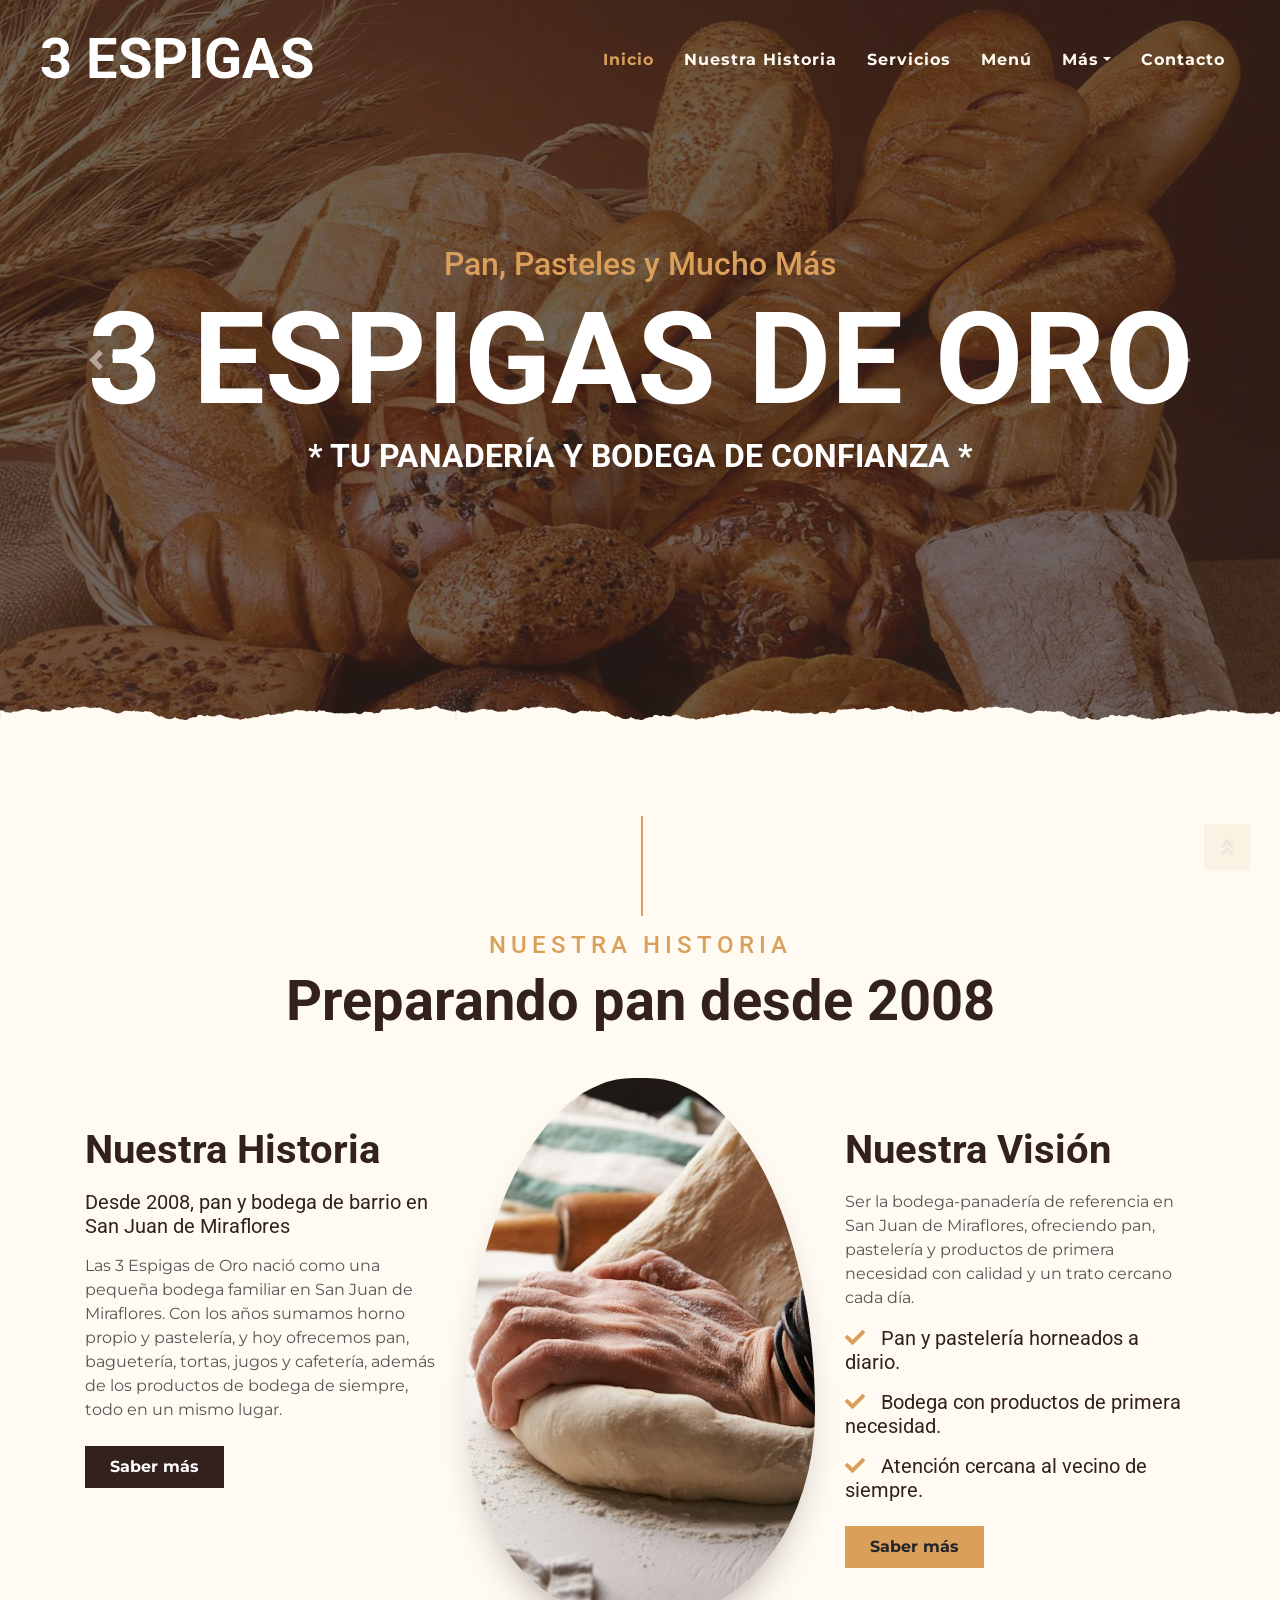
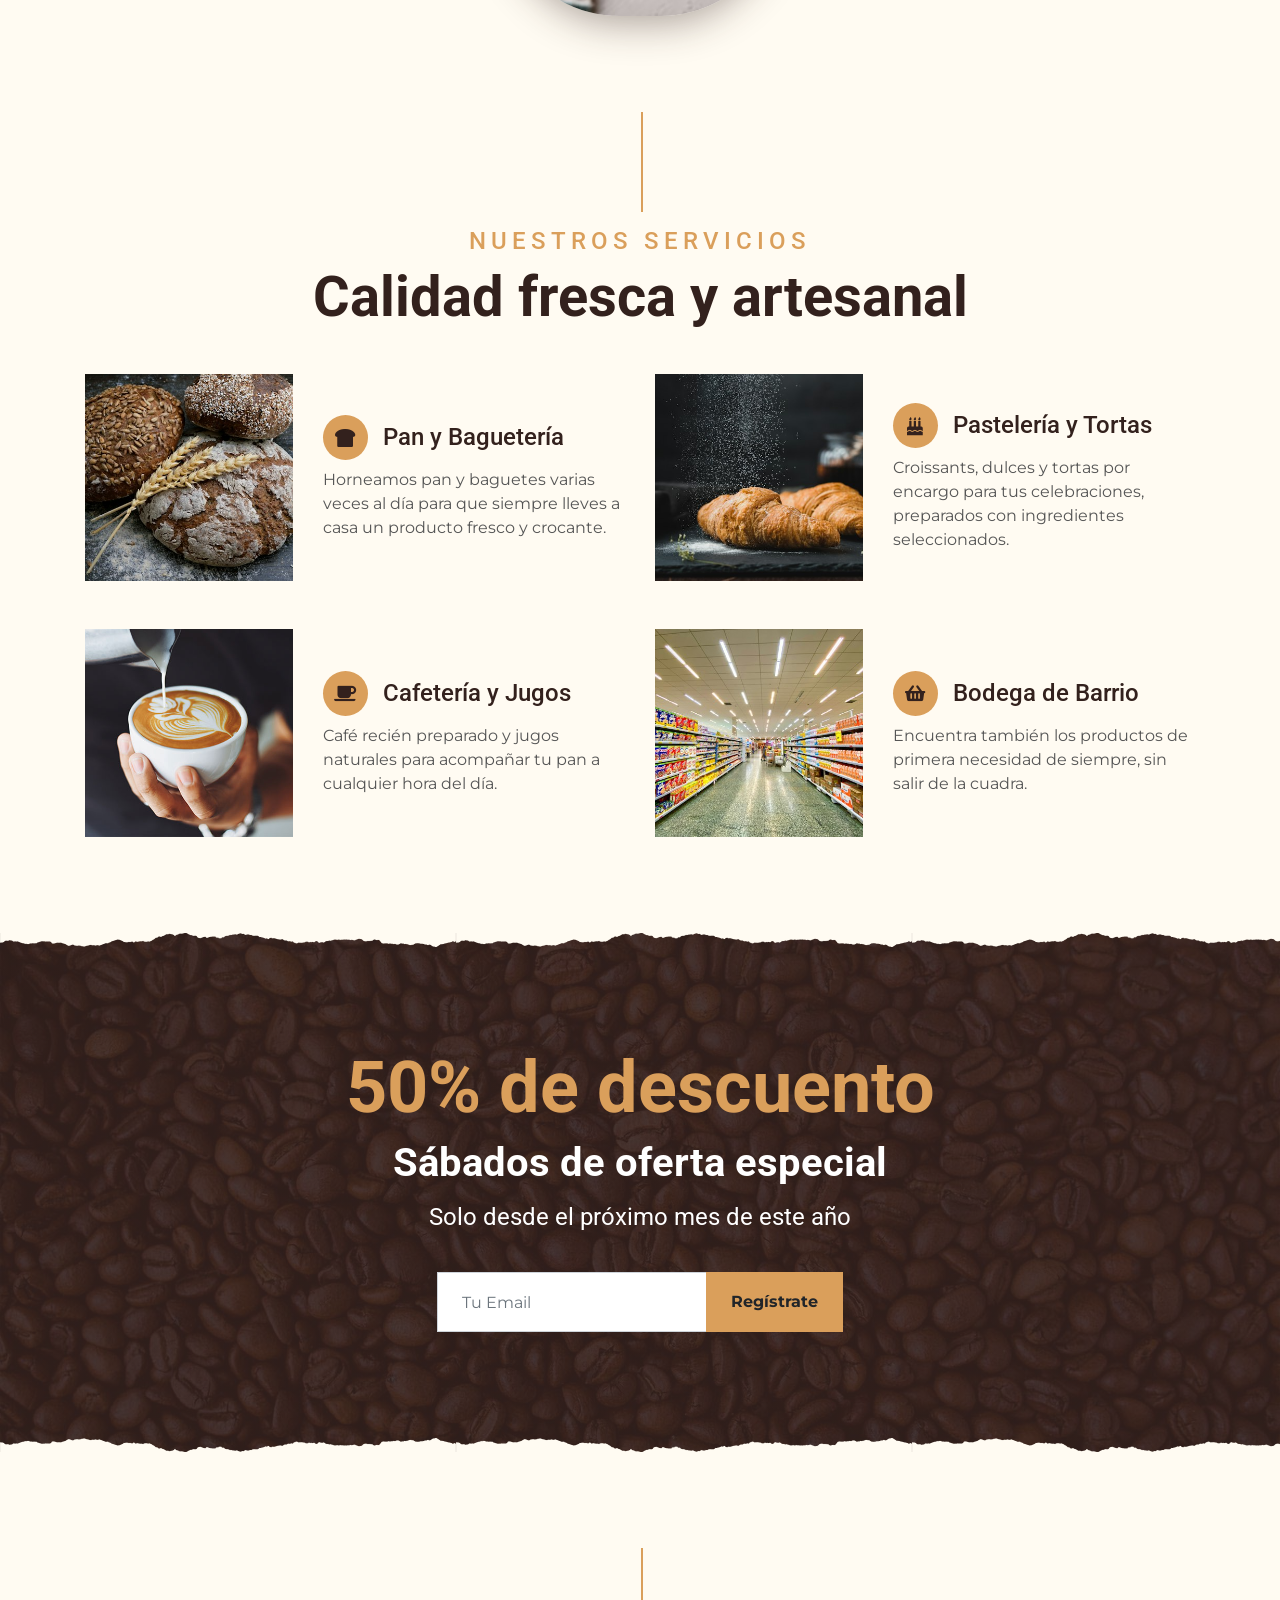
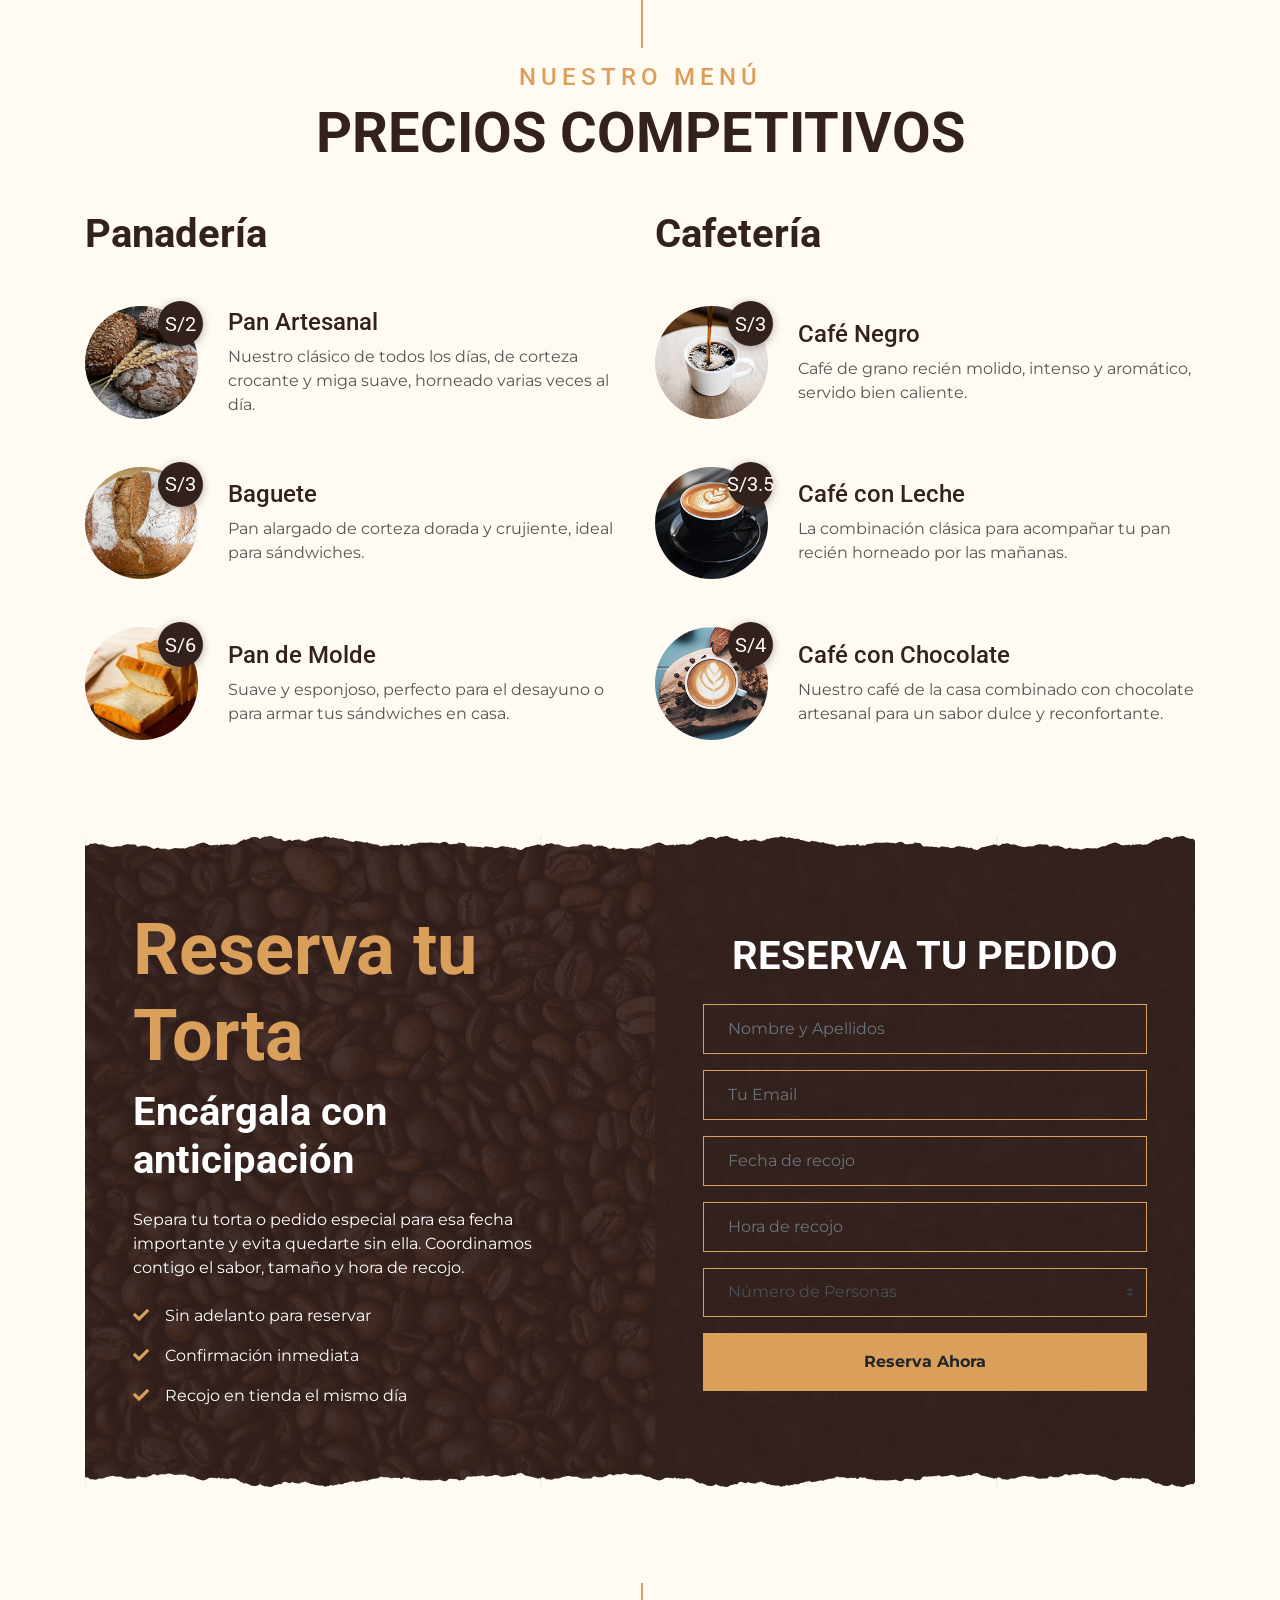
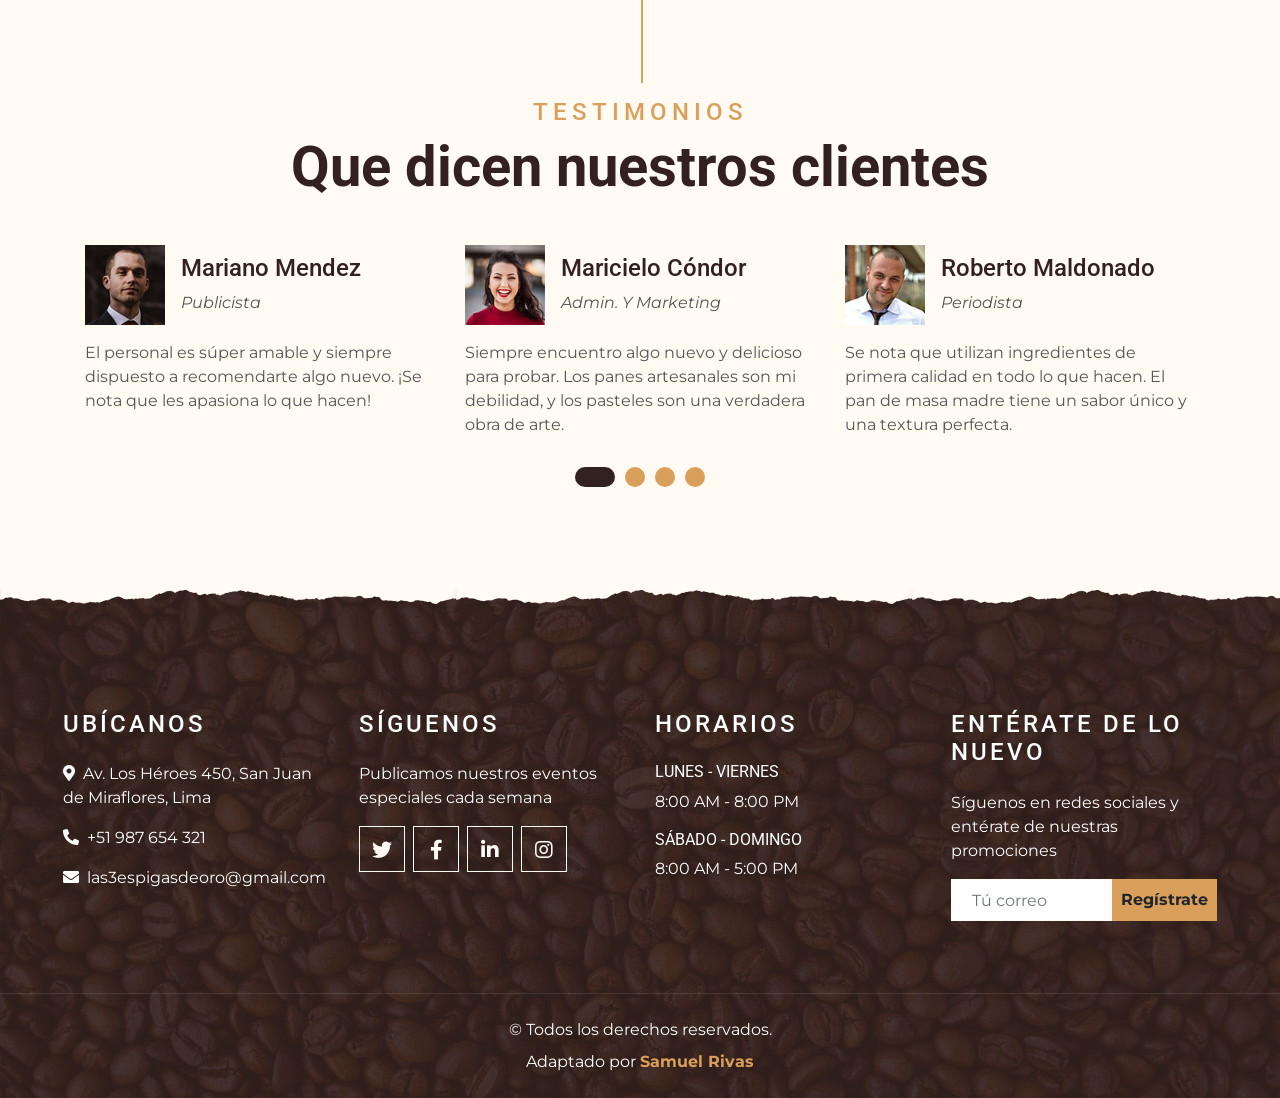
==== commit d34c1989: "Mejorar legibilidad de precios, forma de pan en historia y ampliar menú Cambia el crédito del footer" ====
--- a/index.html
+++ b/index.html
@@ -6,13 +6,16 @@
     <title>Las 3 Espigas de Oro - Panadería y Bodega</title>
     <meta content="width=device-width, initial-scale=1.0" name="viewport">
     <meta content="panadería, bodega, pastelería, baguetería, San Juan de Miraflores, Lima" name="keywords">
-    <meta content="Las 3 Espigas de Oro - Panadería, pastelería y bodega en San Juan de Miraflores, Lima" name="description">
+    <meta content="Las 3 Espigas de Oro - Panadería, pastelería y bodega en San Juan de Miraflores, Lima"
+        name="description">
 
     <!-- Favicon -->
     <link href="img/favicon.svg" rel="icon" type="image/svg+xml">
     <!-- Google Font -->
     <link rel="preconnect" href="https://fonts.gstatic.com">
-    <link href="https://fonts.googleapis.com/css2?family=Montserrat:wght@200;400&family=Roboto:wght@400;500;700&display=swap" rel="stylesheet"> 
+    <link
+        href="https://fonts.googleapis.com/css2?family=Montserrat:wght@200;400&family=Roboto:wght@400;500;700&display=swap"
+        rel="stylesheet">
 
     <!-- Font Awesome -->
     <link href="https://cdnjs.cloudflare.com/ajax/libs/font-awesome/5.10.0/css/all.min.css" rel="stylesheet">
@@ -23,6 +26,7 @@
 
     <!-- Customized Bootstrap Stylesheet -->
     <link href="css/style.min.css" rel="stylesheet">
+    <link href="css/custom.css" rel="stylesheet">
 </head>
 
 <body>
@@ -72,7 +76,7 @@
                     <div class="carousel-caption d-flex flex-column align-items-center justify-content-center">
                         <h2 class="text-primary font-weight-medium m-0">Frescura Todos Los Días</h2>
                         <h1 class="display-1 text-white m-0">SAN JUAN DE MIRAFLORES</h1>
-                        <h2 class="text-white m-0">* BAGUETERÍA · PASTELERÍA · CAFETERÍA *</h2>
+                        <h2 class="text-white m-0">BAGUETERÍA · PASTELERÍA · CAFETERÍA</h2>
                     </div>
                 </div>
             </div>
@@ -98,20 +102,27 @@
                 <div class="col-lg-4 py-0 py-lg-5">
                     <h1 class="mb-3">Nuestra Historia</h1>
                     <h5 class="mb-3">Desde 2008, pan y bodega de barrio en San Juan de Miraflores</h5>
-                    <p>Las 3 Espigas de Oro nació como una pequeña bodega familiar en San Juan de Miraflores. Con los años sumamos horno propio y pastelería, y hoy ofrecemos pan, baguetería, tortas, jugos y cafetería, además de los productos de bodega de siempre, todo en un mismo lugar.</p>
+                    <p>Las 3 Espigas de Oro nació como una pequeña bodega familiar en San Juan de Miraflores. Con los
+                        años sumamos horno propio y pastelería, y hoy ofrecemos pan, baguetería, tortas, jugos y
+                        cafetería, además de los productos de bodega de siempre, todo en un mismo lugar.</p>
                     <a href="" class="btn btn-secondary font-weight-bold py-2 px-4 mt-2">Saber más</a>
                 </div>
                 <div class="col-lg-4 py-5 py-lg-0" style="min-height: 500px;">
                     <div class="position-relative h-100">
-                        <img class="position-absolute w-100 h-100" src="img/about-bakery.jpg" alt="Elaborando pan artesanal a mano" style="object-fit: cover;">
+                        <img class="position-absolute w-100 h-100 bread-shape" src="img/about-bakery.jpg"
+                            alt="Elaborando pan artesanal a mano" style="object-fit: cover;">
                     </div>
                 </div>
                 <div class="col-lg-4 py-0 py-lg-5">
                     <h1 class="mb-3">Nuestra Visión</h1>
-                    <p>Ser la bodega-panadería de referencia en San Juan de Miraflores, ofreciendo pan, pastelería y productos de primera necesidad con calidad y un trato cercano cada día.</p>
-                    <h5 class="mb-3"><i class="fa fa-check text-primary mr-3"></i>Pan y pastelería horneados a diario.</h5>
-                    <h5 class="mb-3"><i class="fa fa-check text-primary mr-3"></i>Bodega con productos de primera necesidad.</h5>
-                    <h5 class="mb-3"><i class="fa fa-check text-primary mr-3"></i>Atención cercana al vecino de siempre.</h5>
+                    <p>Ser la bodega-panadería de referencia en San Juan de Miraflores, ofreciendo pan, pastelería y
+                        productos de primera necesidad con calidad y un trato cercano cada día.</p>
+                    <h5 class="mb-3"><i class="fa fa-check text-primary mr-3"></i>Pan y pastelería horneados a diario.
+                    </h5>
+                    <h5 class="mb-3"><i class="fa fa-check text-primary mr-3"></i>Bodega con productos de primera
+                        necesidad.</h5>
+                    <h5 class="mb-3"><i class="fa fa-check text-primary mr-3"></i>Atención cercana al vecino de siempre.
+                    </h5>
                     <a href="" class="btn btn-primary font-weight-bold py-2 px-4 mt-2">Saber más</a>
                 </div>
             </div>
@@ -131,7 +142,8 @@
                 <div class="col-lg-6 mb-5">
                     <div class="row align-items-center">
                         <div class="col-sm-5">
-                            <img class="img-fluid mb-3 mb-sm-0" src="img/service-pan.jpg" alt="Pan artesanal recién horneado">
+                            <img class="img-fluid mb-3 mb-sm-0" src="img/service-pan.jpg"
+                                alt="Pan artesanal recién horneado">
                         </div>
                         <div class="col-sm-7">
                             <h4><i class="fa fa-bread-slice service-icon"></i>Pan y Baguetería</h4>
@@ -143,7 +155,8 @@
                 <div class="col-lg-6 mb-5">
                     <div class="row align-items-center">
                         <div class="col-sm-5">
-                            <img class="img-fluid mb-3 mb-sm-0" src="img/service-pasteleria.jpg" alt="Pastelería y tortas">
+                            <img class="img-fluid mb-3 mb-sm-0" src="img/service-pasteleria.jpg"
+                                alt="Pastelería y tortas">
                         </div>
                         <div class="col-sm-7">
                             <h4><i class="fa fa-birthday-cake service-icon"></i>Pastelería y Tortas</h4>
@@ -167,7 +180,8 @@
                 <div class="col-lg-6 mb-5">
                     <div class="row align-items-center">
                         <div class="col-sm-5">
-                            <img class="img-fluid mb-3 mb-sm-0" src="img/service-bodega.jpg" alt="Bodega de productos de primera necesidad">
+                            <img class="img-fluid mb-3 mb-sm-0" src="img/service-bodega.jpg"
+                                alt="Bodega de productos de primera necesidad">
                         </div>
                         <div class="col-sm-7">
                             <h4><i class="fa fa-shopping-basket service-icon"></i>Bodega de Barrio</h4>
@@ -213,12 +227,14 @@
                     <h1 class="mb-5">Panadería</h1>
                     <div class="row align-items-center mb-5">
                         <div class="col-4 col-sm-3">
-                            <img class="w-100 rounded-circle mb-3 mb-sm-0" src="img/menu-pan-artesanal.jpg" alt="Pan artesanal">
+                            <img class="w-100 rounded-circle mb-3 mb-sm-0" src="img/menu-pan-artesanal.jpg"
+                                alt="Pan artesanal">
                             <h5 class="menu-price">S/2</h5>
                         </div>
                         <div class="col-8 col-sm-9">
                             <h4>Pan Artesanal</h4>
-                            <p class="m-0">Nuestro clásico de todos los días, de corteza crocante y miga suave, horneado varias veces al día.</p>
+                            <p class="m-0">Nuestro clásico de todos los días, de corteza crocante y miga suave, horneado
+                                varias veces al día.</p>
                         </div>
                     </div>
                     <div class="row align-items-center mb-5">
@@ -233,12 +249,14 @@
                     </div>
                     <div class="row align-items-center mb-5">
                         <div class="col-4 col-sm-3">
-                            <img class="w-100 rounded-circle mb-3 mb-sm-0" src="img/menu-pan-molde.jpg" alt="Pan de molde">
+                            <img class="w-100 rounded-circle mb-3 mb-sm-0" src="img/menu-pan-molde.jpg"
+                                alt="Pan de molde">
                             <h5 class="menu-price">S/6</h5>
                         </div>
                         <div class="col-8 col-sm-9">
                             <h4>Pan de Molde</h4>
-                            <p class="m-0">Suave y esponjoso, perfecto para el desayuno o para armar tus sándwiches en casa.</p>
+                            <p class="m-0">Suave y esponjoso, perfecto para el desayuno o para armar tus sándwiches en
+                                casa.</p>
                         </div>
                     </div>
                 </div>
@@ -261,17 +279,20 @@
                         </div>
                         <div class="col-8 col-sm-9">
                             <h4>Café con Leche</h4>
-                            <p class="m-0">La combinación clásica para acompañar tu pan recién horneado por las mañanas.</p>
+                            <p class="m-0">La combinación clásica para acompañar tu pan recién horneado por las mañanas.
+                            </p>
                         </div>
                     </div>
                     <div class="row align-items-center mb-5">
                         <div class="col-4 col-sm-3">
-                            <img class="w-100 rounded-circle mb-3 mb-sm-0" src="img/menu-3.jpg" alt="Café con chocolate">
+                            <img class="w-100 rounded-circle mb-3 mb-sm-0" src="img/menu-3.jpg"
+                                alt="Café con chocolate">
                             <h5 class="menu-price">S/4</h5>
                         </div>
                         <div class="col-8 col-sm-9">
                             <h4>Café con Chocolate</h4>
-                            <p class="m-0">Nuestro café de la casa combinado con chocolate artesanal para un sabor dulce y reconfortante.</p>
+                            <p class="m-0">Nuestro café de la casa combinado con chocolate artesanal para un sabor dulce
+                                y reconfortante.</p>
                         </div>
                     </div>
                 </div>
@@ -295,9 +316,12 @@
                             <p class="text-white">Separa tu torta o pedido especial para esa fecha importante y evita
                                 quedarte sin ella. Coordinamos contigo el sabor, tamaño y hora de recojo.</p>
                             <ul class="list-inline text-white m-0">
-                                <li class="py-2"><i class="fa fa-check text-primary mr-3"></i>Sin adelanto para reservar</li>
-                                <li class="py-2"><i class="fa fa-check text-primary mr-3"></i>Confirmación inmediata</li>
-                                <li class="py-2"><i class="fa fa-check text-primary mr-3"></i>Recojo en tienda el mismo día</li>
+                                <li class="py-2"><i class="fa fa-check text-primary mr-3"></i>Sin adelanto para reservar
+                                </li>
+                                <li class="py-2"><i class="fa fa-check text-primary mr-3"></i>Confirmación inmediata
+                                </li>
+                                <li class="py-2"><i class="fa fa-check text-primary mr-3"></i>Recojo en tienda el mismo
+                                    día</li>
                             </ul>
                         </div>
                     </div>
@@ -306,25 +330,32 @@
                             <h1 class="text-white mb-4 mt-5">RESERVA TU PEDIDO</h1>
                             <form class="mb-5" id="reservationForm">
                                 <div class="form-group">
-                                    <input type="text" class="form-control bg-transparent border-primary p-4" placeholder="Nombre y Apellidos"
-                                        required="required" />
+                                    <input type="text" class="form-control bg-transparent border-primary p-4"
+                                        placeholder="Nombre y Apellidos" required="required" />
                                 </div>
                                 <div class="form-group">
-                                    <input type="email" class="form-control bg-transparent border-primary p-4" placeholder="Tu Email"
-                                        required="required" />
+                                    <input type="email" class="form-control bg-transparent border-primary p-4"
+                                        placeholder="Tu Email" required="required" />
                                 </div>
                                 <div class="form-group">
                                     <div class="date" id="date" data-target-input="nearest">
-                                        <input type="text" class="form-control bg-transparent border-primary p-4 datetimepicker-input" placeholder="Fecha de recojo" data-target="#date" data-toggle="datetimepicker" required="required"/>
+                                        <input type="text"
+                                            class="form-control bg-transparent border-primary p-4 datetimepicker-input"
+                                            placeholder="Fecha de recojo" data-target="#date"
+                                            data-toggle="datetimepicker" required="required" />
                                     </div>
                                 </div>
                                 <div class="form-group">
                                     <div class="time" id="time" data-target-input="nearest">
-                                        <input type="text" class="form-control bg-transparent border-primary p-4 datetimepicker-input" placeholder="Hora de recojo" data-target="#time" data-toggle="datetimepicker" required="required"/>
+                                        <input type="text"
+                                            class="form-control bg-transparent border-primary p-4 datetimepicker-input"
+                                            placeholder="Hora de recojo" data-target="#time"
+                                            data-toggle="datetimepicker" required="required" />
                                     </div>
                                 </div>
                                 <div class="form-group">
-                                    <select class="custom-select bg-transparent border-primary px-4" style="height: 49px;" required="required">
+                                    <select class="custom-select bg-transparent border-primary px-4"
+                                        style="height: 49px;" required="required">
                                         <option value="" selected disabled>Número de Personas</option>
                                         <option value="1">1 Persona</option>
                                         <option value="2">2 Personas</option>
@@ -334,7 +365,8 @@
                                 </div>
 
                                 <div>
-                                    <button class="btn btn-primary btn-block font-weight-bold py-3" type="submit">Reserva Ahora</button>
+                                    <button class="btn btn-primary btn-block font-weight-bold py-3"
+                                        type="submit">Reserva Ahora</button>
                                 </div>
                             </form>
                         </div>
@@ -362,7 +394,8 @@
                             <i>Admin. Y Marketing</i>
                         </div>
                     </div>
-                    <p class="m-0">Siempre encuentro algo nuevo y delicioso para probar. Los panes artesanales son mi debilidad, y los pasteles son una verdadera obra de arte.</p>
+                    <p class="m-0">Siempre encuentro algo nuevo y delicioso para probar. Los panes artesanales son mi
+                        debilidad, y los pasteles son una verdadera obra de arte.</p>
                 </div>
                 <div class="testimonial-item">
                     <div class="d-flex align-items-center mb-3">
@@ -372,7 +405,8 @@
                             <i>Periodista</i>
                         </div>
                     </div>
-                    <p class="m-0">Se nota que utilizan ingredientes de primera calidad en todo lo que hacen. El pan de masa madre tiene un sabor único y una textura perfecta.</p>
+                    <p class="m-0">Se nota que utilizan ingredientes de primera calidad en todo lo que hacen. El pan de
+                        masa madre tiene un sabor único y una textura perfecta.</p>
                 </div>
                 <div class="testimonial-item">
                     <div class="d-flex align-items-center mb-3">
@@ -382,7 +416,8 @@
                             <i>Admin. Y Marketing</i>
                         </div>
                     </div>
-                    <p class="m-0">Los dulces son una tentación. ¡El chocolate que usan es de primera y se siente en cada bocado!</p>
+                    <p class="m-0">Los dulces son una tentación. ¡El chocolate que usan es de primera y se siente en
+                        cada bocado!</p>
                 </div>
                 <div class="testimonial-item">
                     <div class="d-flex align-items-center mb-3">
@@ -392,7 +427,8 @@
                             <i>Publicista</i>
                         </div>
                     </div>
-                    <p class="m-0">El personal es súper amable y siempre dispuesto a recomendarte algo nuevo. ¡Se nota que les apasiona lo que hacen!</p>
+                    <p class="m-0">El personal es súper amable y siempre dispuesto a recomendarte algo nuevo. ¡Se nota
+                        que les apasiona lo que hacen!</p>
                 </div>
             </div>
         </div>
@@ -413,9 +449,12 @@
                 <h4 class="text-white text-uppercase mb-4" style="letter-spacing: 3px;">SÍGUENOS</h4>
                 <p>Publicamos nuestros eventos especiales cada semana</p>
                 <div class="d-flex justify-content-start">
-                    <a class="btn btn-lg btn-outline-light btn-lg-square mr-2" href="#"><i class="fab fa-twitter"></i></a>
-                    <a class="btn btn-lg btn-outline-light btn-lg-square mr-2" href="#"><i class="fab fa-facebook-f"></i></a>
-                    <a class="btn btn-lg btn-outline-light btn-lg-square mr-2" href="#"><i class="fab fa-linkedin-in"></i></a>
+                    <a class="btn btn-lg btn-outline-light btn-lg-square mr-2" href="#"><i
+                            class="fab fa-twitter"></i></a>
+                    <a class="btn btn-lg btn-outline-light btn-lg-square mr-2" href="#"><i
+                            class="fab fa-facebook-f"></i></a>
+                    <a class="btn btn-lg btn-outline-light btn-lg-square mr-2" href="#"><i
+                            class="fab fa-linkedin-in"></i></a>
                     <a class="btn btn-lg btn-outline-light btn-lg-square" href="#"><i class="fab fa-instagram"></i></a>
                 </div>
             </div>
@@ -434,7 +473,8 @@
                 <div class="w-100">
                     <form class="subscribe-form">
                         <div class="input-group">
-                            <input type="email" class="form-control border-light" style="padding: 20px;" placeholder="Tú correo" required>
+                            <input type="email" class="form-control border-light" style="padding: 20px;"
+                                placeholder="Tú correo" required>
                             <div class="input-group-append">
                                 <button class="btn btn-primary font-weight-bold px-2" type="submit">Regístrate</button>
                             </div>
@@ -443,9 +483,10 @@
                 </div>
             </div>
         </div>
-        <div class="container-fluid text-center text-white border-top mt-4 py-4 px-sm-3 px-md-5" style="border-color: rgba(256, 256, 256, .1) !important;">
+        <div class="container-fluid text-center text-white border-top mt-4 py-4 px-sm-3 px-md-5"
+            style="border-color: rgba(256, 256, 256, .1) !important;">
             <p class="mb-2 text-white">&copy; Todos los derechos reservados.</a></p>
-            <p class="m-0 text-white">Diseñado por <a class="font-weight-bold" href="#">Samuel Rivas</a></p>
+            <p class="m-0 text-white">Adaptado por <a class="font-weight-bold" href="#">Samuel Rivas</a></p>
         </div>
     </div>
     <!-- Footer End -->
--- a/css/custom.css
+++ b/css/custom.css
@@ -0,0 +1,64 @@
+/* Ajustes propios sobre la plantilla base (no modifica style.min.css) */
+
+/* Precios del menú: mejor contraste que el texto oscuro original */
+.menu-price {
+  background: #33211D;
+  color: #FFFBF2;
+  font-weight: 700;
+  box-shadow: 0 2px 8px rgba(51, 33, 29, 0.35);
+}
+
+/* Imagen central de "Nuestra Historia" con forma de pan */
+.bread-shape {
+  border-radius: 48% 48% 44% 44% / 62% 62% 38% 38%;
+  box-shadow: 0 25px 40px -20px rgba(51, 33, 29, 0.45);
+}
+
+/* Línea de tiempo de la trayectoria */
+.timeline {
+  position: relative;
+  max-width: 760px;
+  margin: 0 auto;
+  padding: 10px 0;
+}
+
+.timeline::before {
+  content: "";
+  position: absolute;
+  top: 0;
+  bottom: 0;
+  left: 20px;
+  width: 2px;
+  background: #DA9F5B;
+}
+
+.timeline-item {
+  position: relative;
+  padding-left: 55px;
+  margin-bottom: 40px;
+}
+
+.timeline-item:last-child {
+  margin-bottom: 0;
+}
+
+.timeline-item::before {
+  content: "";
+  position: absolute;
+  left: 11px;
+  top: 4px;
+  width: 20px;
+  height: 20px;
+  border-radius: 50%;
+  background: #DA9F5B;
+  border: 4px solid #33211D;
+}
+
+.timeline-year {
+  color: #DA9F5B;
+  font-weight: 700;
+  letter-spacing: 2px;
+  text-transform: uppercase;
+  display: block;
+  margin-bottom: 5px;
+}
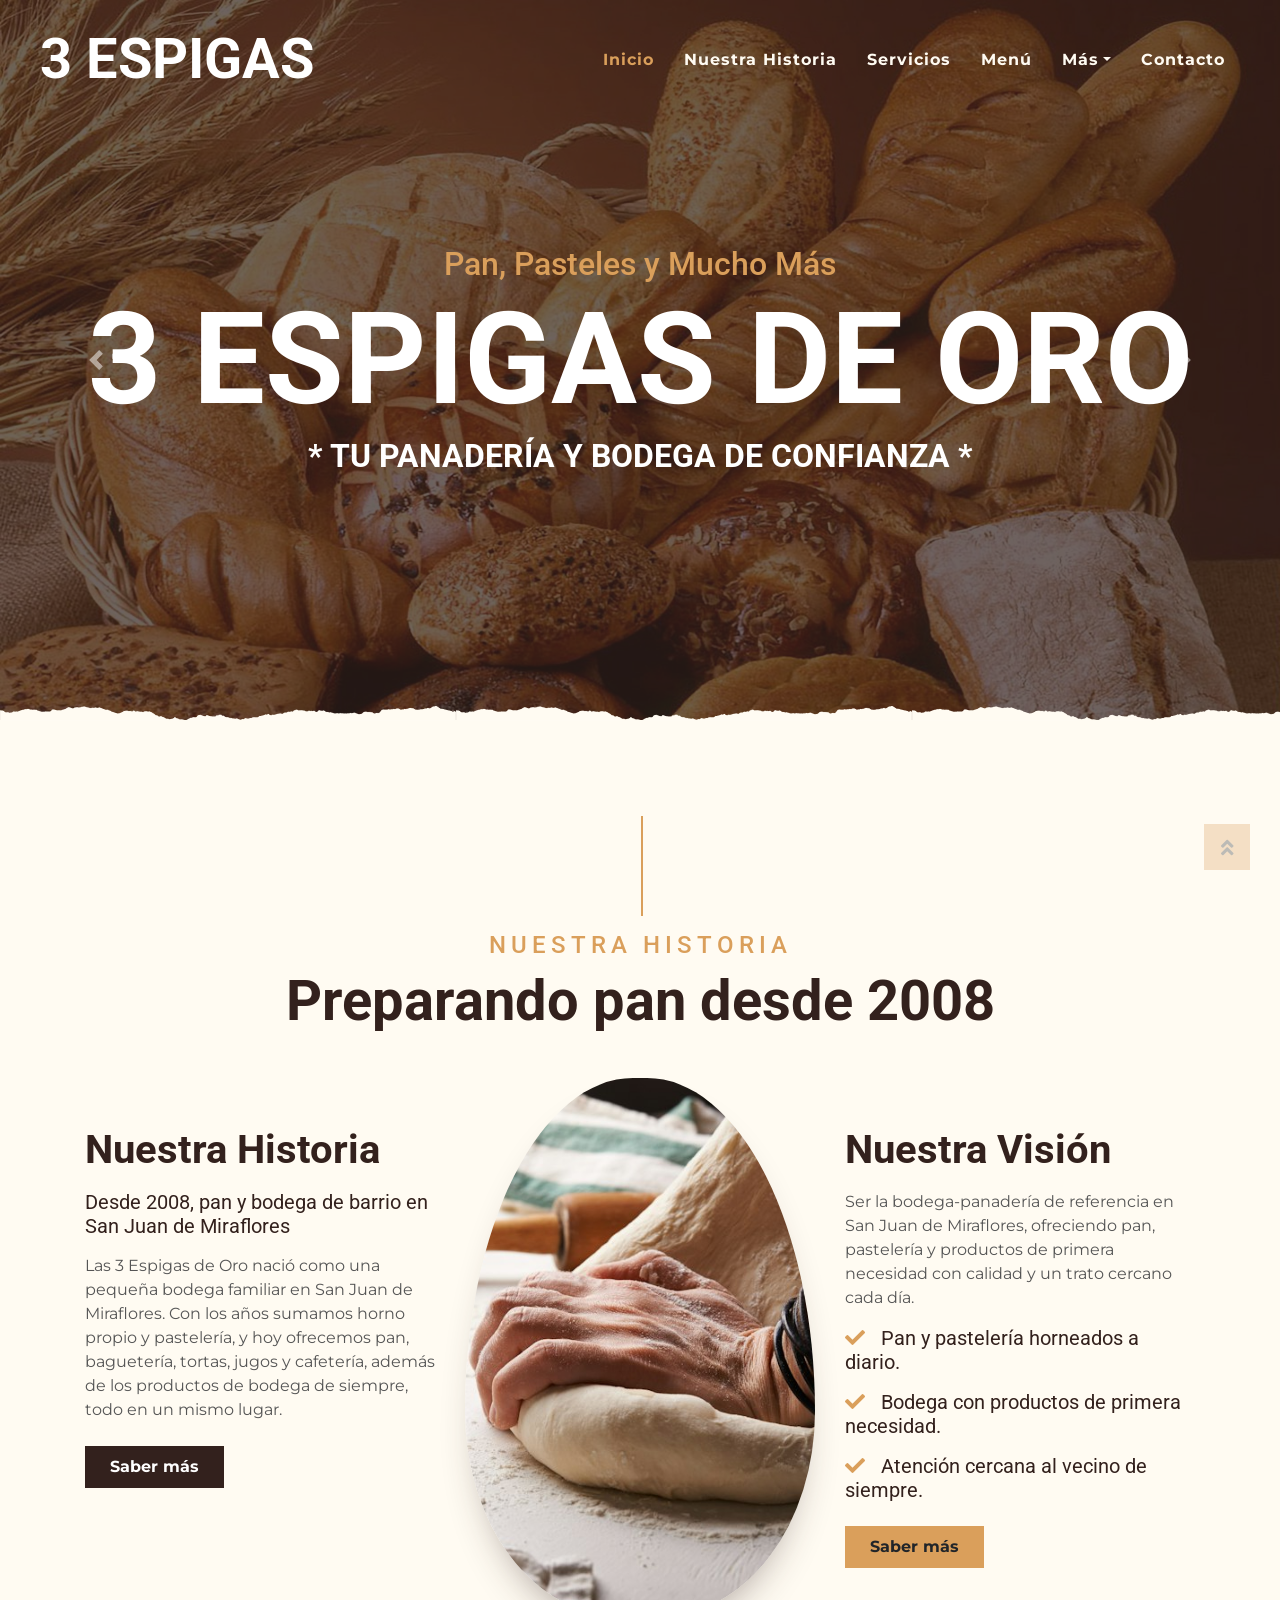
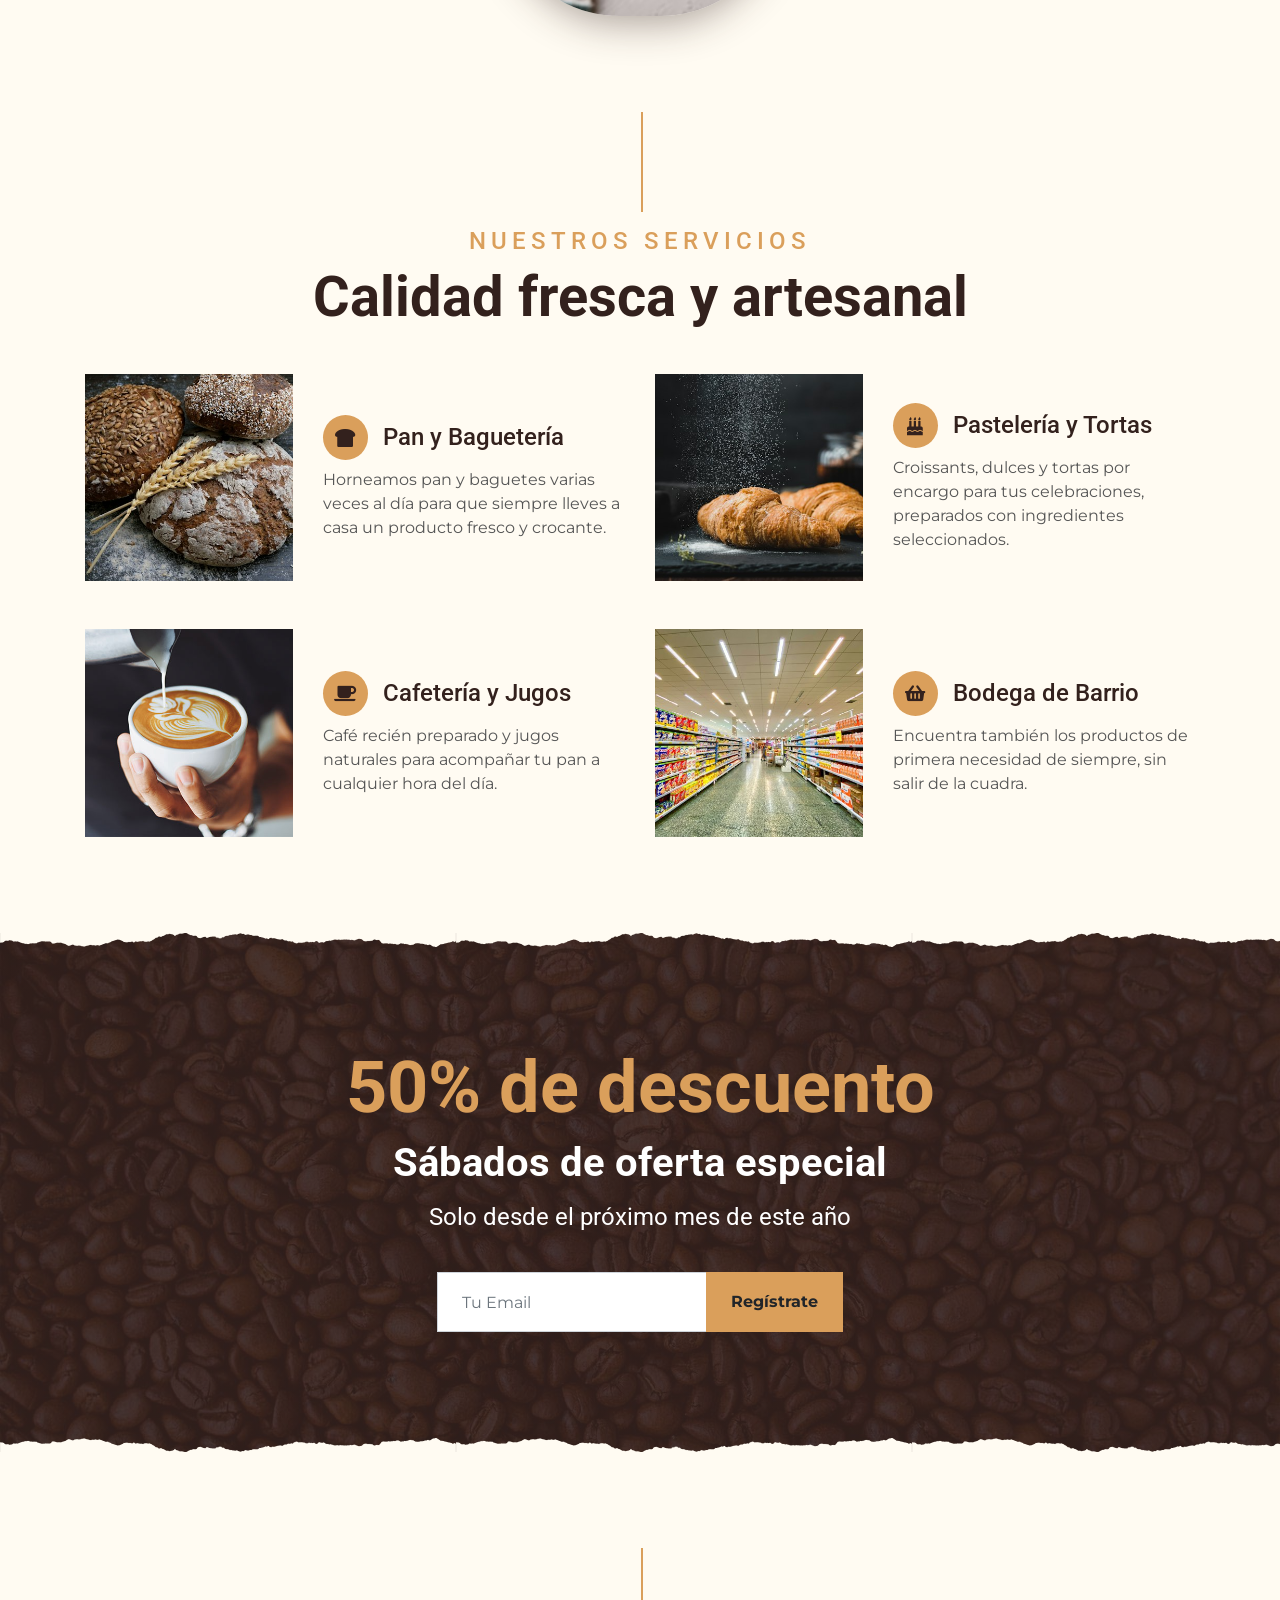
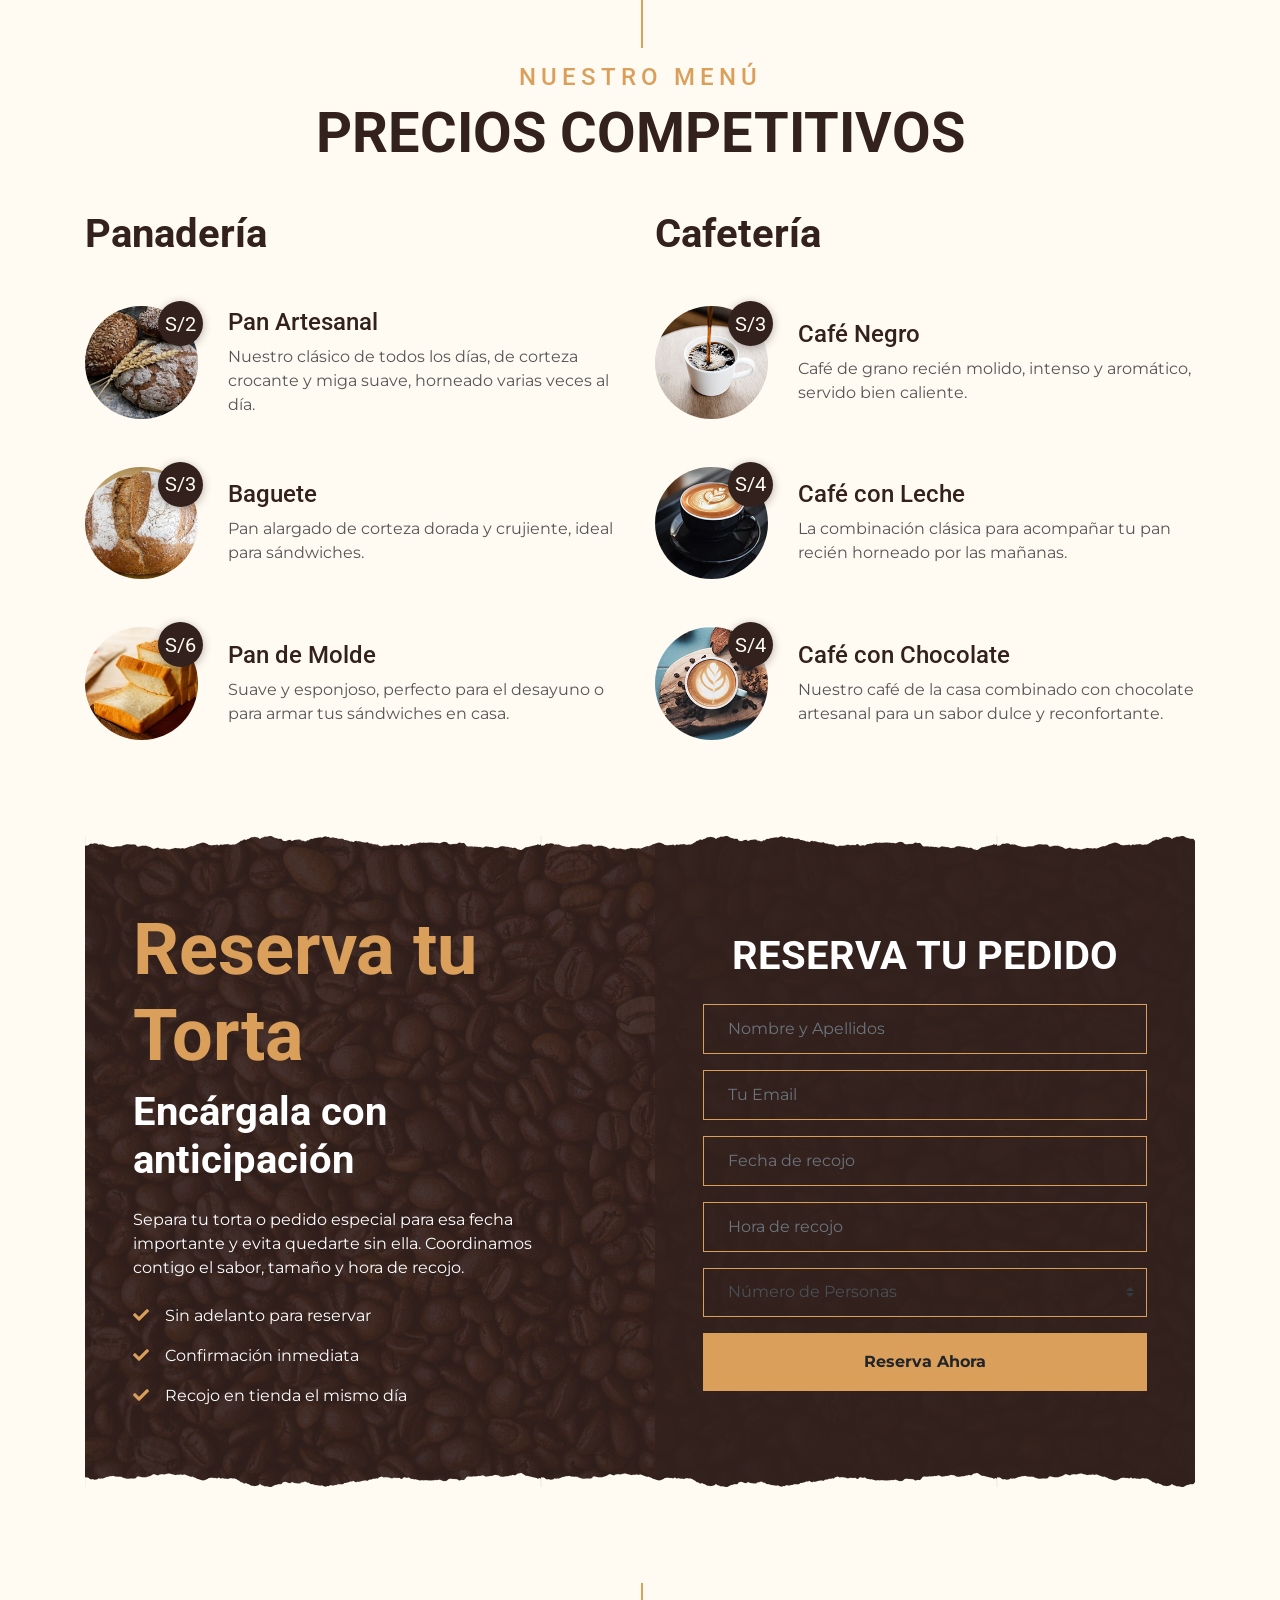
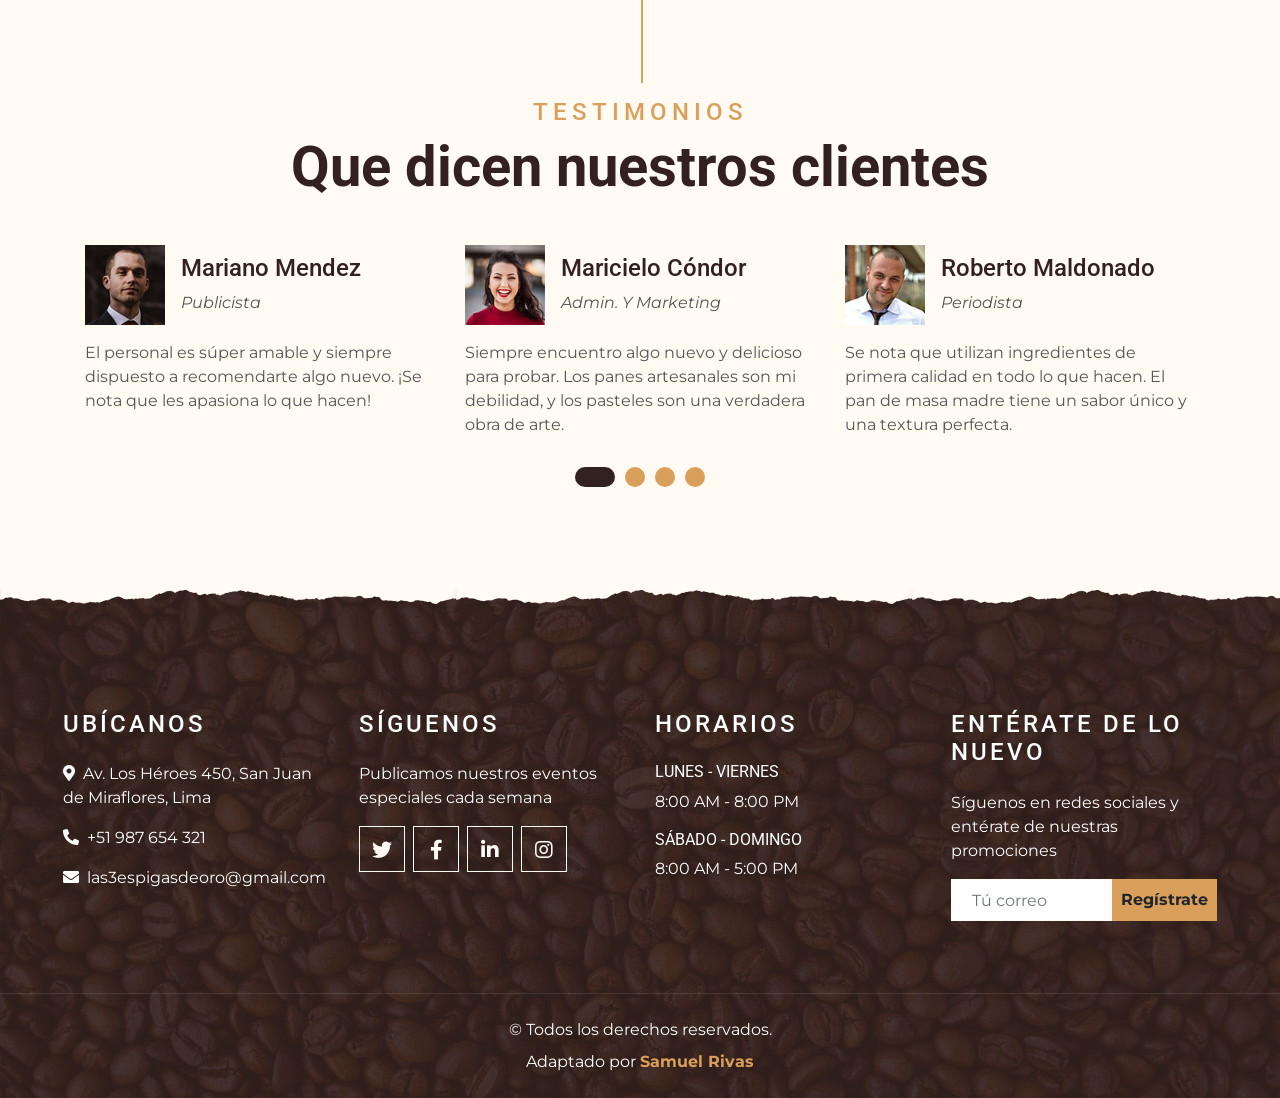
==== commit 2799234d: "Rediseñar el menú como grid de 8 secciones con buscador sticky Reemplaza el layout de filas en dos c" ====
--- a/index.html
+++ b/index.html
@@ -275,7 +275,7 @@
                     <div class="row align-items-center mb-5">
                         <div class="col-4 col-sm-3">
                             <img class="w-100 rounded-circle mb-3 mb-sm-0" src="img/menu-2.jpg" alt="Café con leche">
-                            <h5 class="menu-price">S/3.5</h5>
+                            <h5 class="menu-price">S/4</h5>
                         </div>
                         <div class="col-8 col-sm-9">
                             <h4>Café con Leche</h4>
--- a/css/custom.css
+++ b/css/custom.css
@@ -62,3 +62,133 @@
   display: block;
   margin-bottom: 5px;
 }
+
+/* Barra de búsqueda del menú: sticky dentro de la sección, no invasiva */
+.menu-search-wrap {
+  position: sticky;
+  top: 15px;
+  z-index: 20;
+  max-width: 420px;
+  margin: 0 auto 50px;
+}
+
+.menu-search-wrap input {
+  width: 100%;
+  border: 2px solid #DA9F5B;
+  border-radius: 30px;
+  padding: 12px 22px;
+  background: rgba(255, 251, 242, 0.95);
+  box-shadow: 0 8px 20px -12px rgba(51, 33, 29, 0.45);
+  color: #33211D;
+  font-weight: 500;
+}
+
+.menu-search-wrap input:focus {
+  outline: none;
+  box-shadow: 0 0 0 3px rgba(218, 159, 91, 0.35);
+}
+
+.menu-search-wrap i {
+  position: absolute;
+  top: 50%;
+  right: 22px;
+  transform: translateY(-50%);
+  color: #DA9F5B;
+  pointer-events: none;
+}
+
+/* Grid uniforme de productos del menú */
+.menu-category {
+  margin-bottom: 20px;
+}
+
+.menu-category-title {
+  position: relative;
+  margin-bottom: 25px;
+  padding-bottom: 10px;
+}
+
+.menu-category-title::after {
+  content: "";
+  position: absolute;
+  left: 0;
+  bottom: 0;
+  width: 60px;
+  height: 3px;
+  background: #DA9F5B;
+}
+
+.menu-grid {
+  display: grid;
+  grid-template-columns: repeat(auto-fill, minmax(230px, 1fr));
+  gap: 25px;
+  margin-bottom: 10px;
+}
+
+.menu-card {
+  background: #fff;
+  border-radius: 12px;
+  overflow: hidden;
+  box-shadow: 0 10px 22px -16px rgba(51, 33, 29, 0.4);
+  display: flex;
+  flex-direction: column;
+  transition: transform 0.2s ease, box-shadow 0.2s ease;
+}
+
+.menu-card:hover {
+  transform: translateY(-4px);
+  box-shadow: 0 16px 28px -16px rgba(51, 33, 29, 0.5);
+}
+
+.menu-card-img {
+  position: relative;
+  padding-top: 100%;
+  overflow: hidden;
+}
+
+.menu-card-img img {
+  position: absolute;
+  top: 0;
+  left: 0;
+  width: 100%;
+  height: 100%;
+  object-fit: cover;
+}
+
+.menu-card-price {
+  position: absolute;
+  top: 10px;
+  right: 10px;
+  background: #33211D;
+  color: #FFFBF2;
+  font-weight: 700;
+  padding: 5px 14px;
+  border-radius: 30px;
+  font-size: 15px;
+  box-shadow: 0 2px 8px rgba(0, 0, 0, 0.3);
+}
+
+.menu-card-body {
+  padding: 16px 18px 20px;
+  flex-grow: 1;
+  display: flex;
+  flex-direction: column;
+}
+
+.menu-card-body h4 {
+  font-size: 17px;
+  margin-bottom: 6px;
+}
+
+.menu-card-body p {
+  font-size: 14px;
+  color: #777;
+  margin: 0;
+}
+
+.menu-no-results {
+  display: none;
+  text-align: center;
+  color: #8a8a8a;
+  padding: 40px 0;
+}
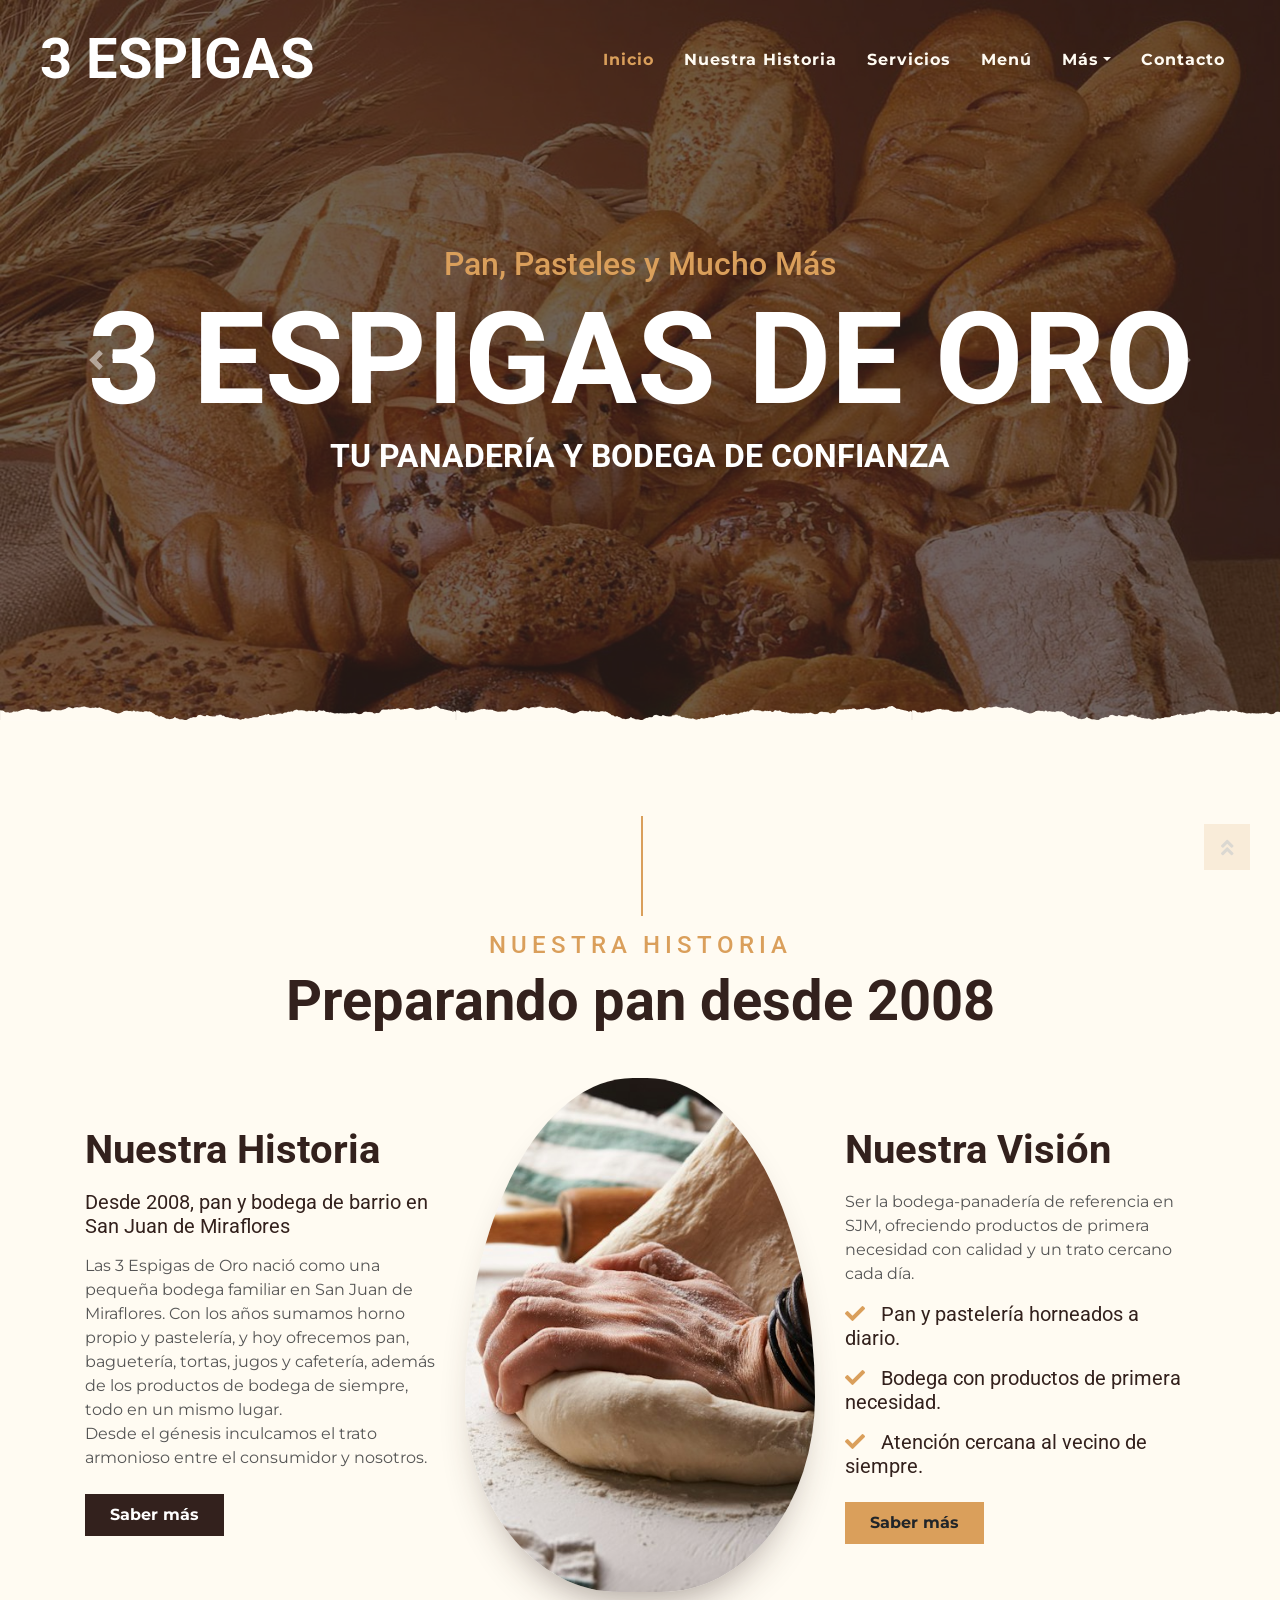
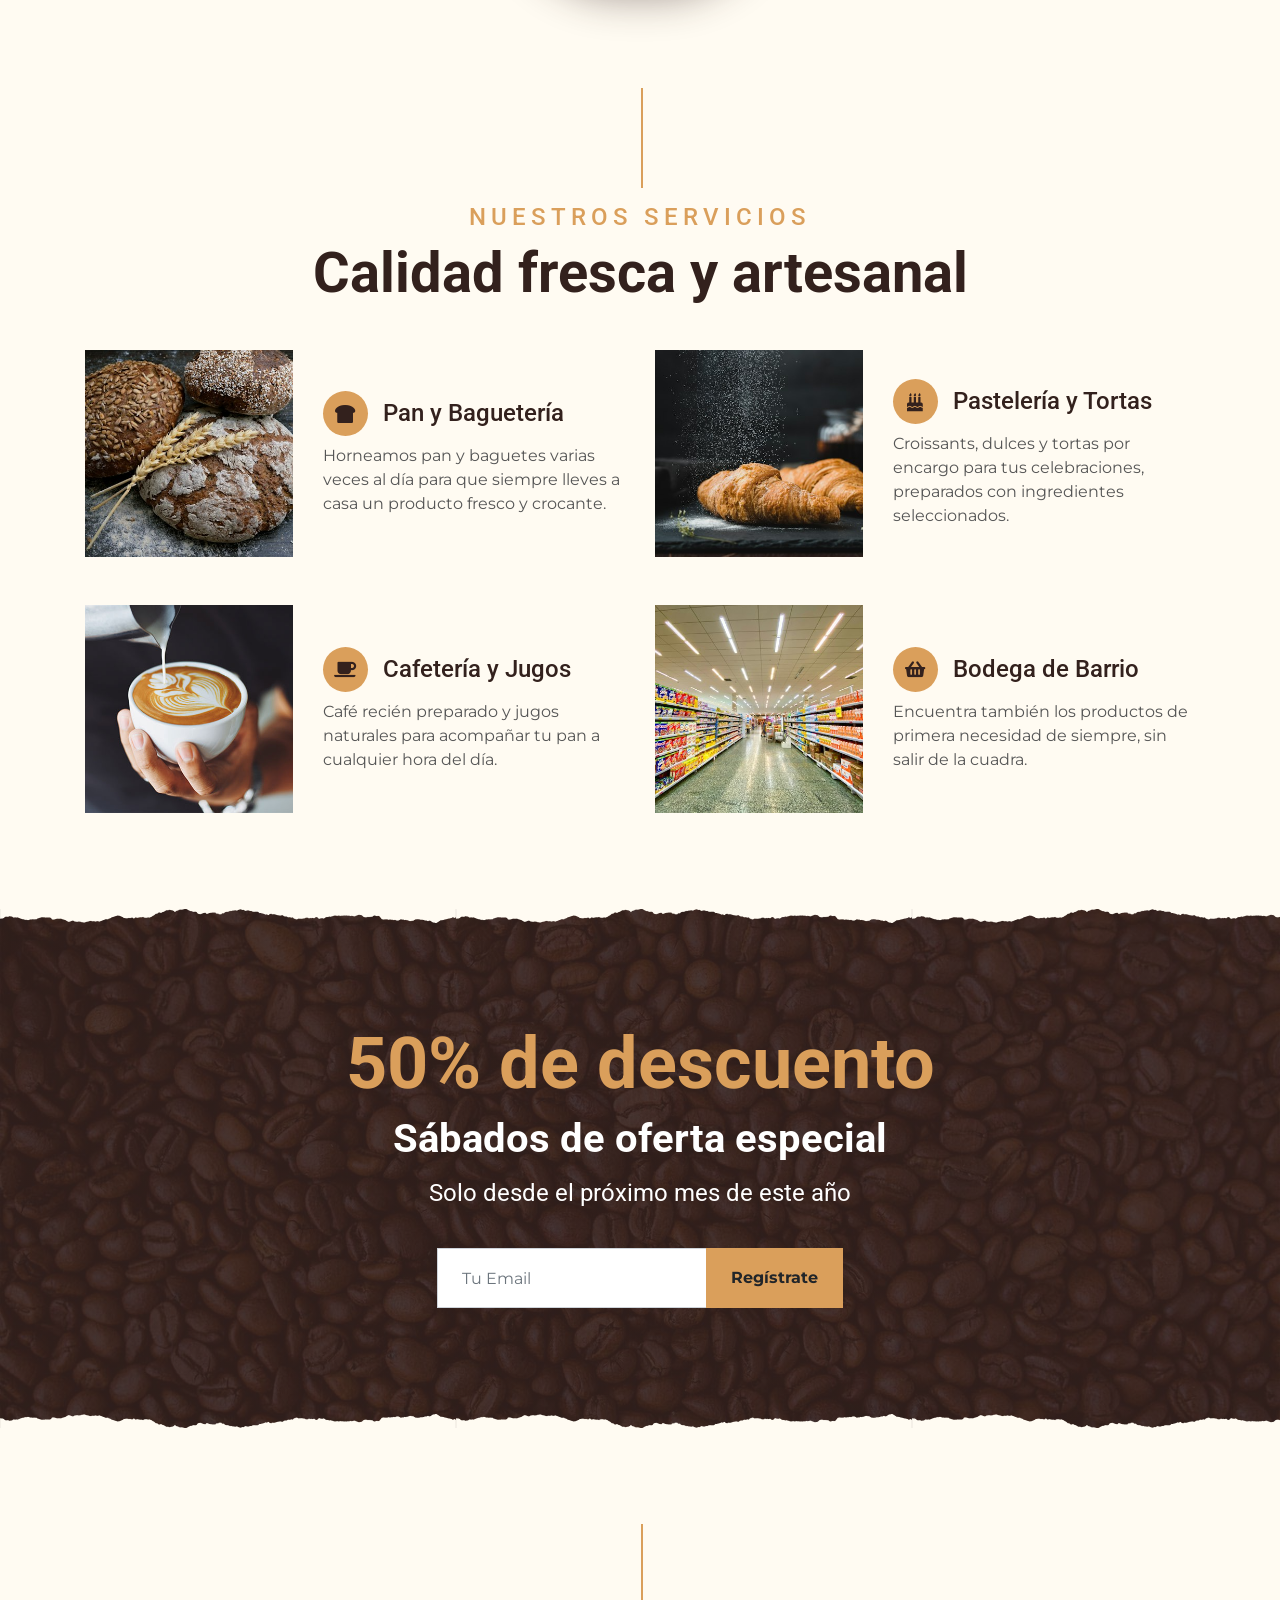
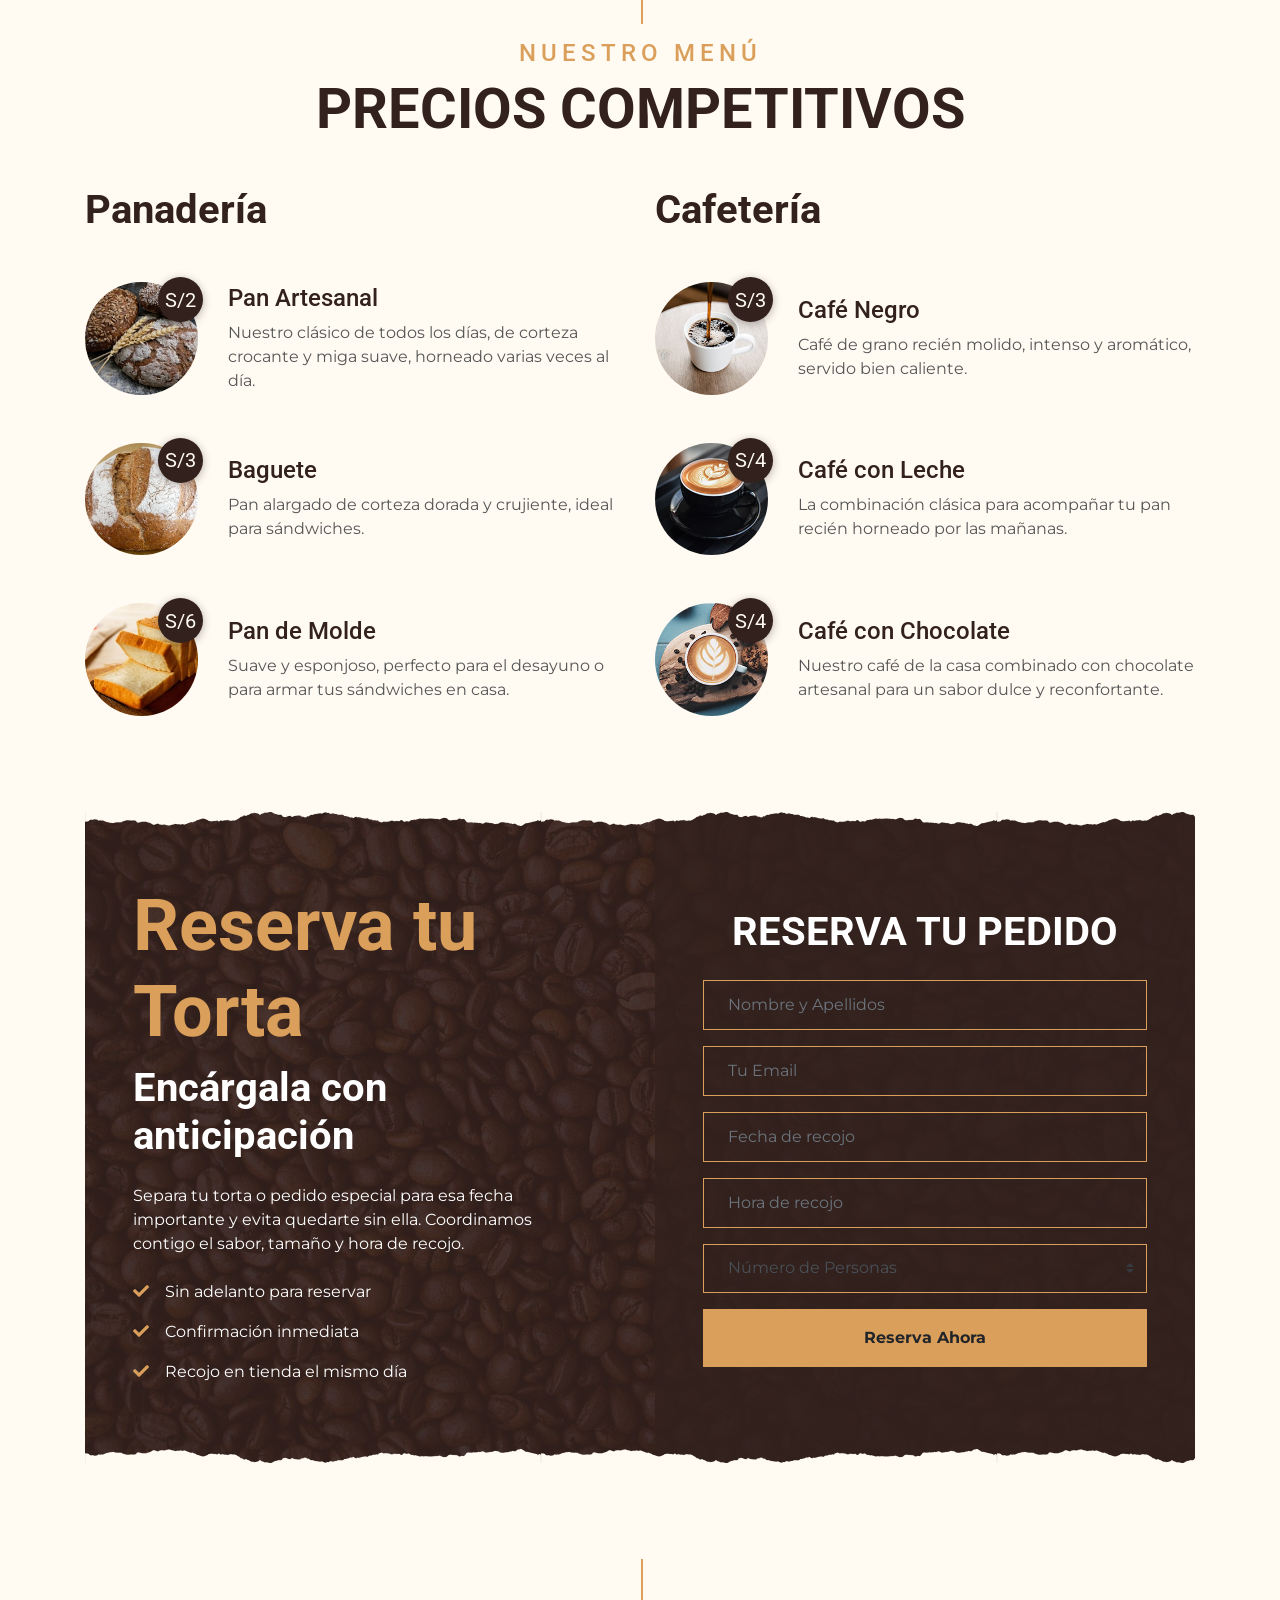
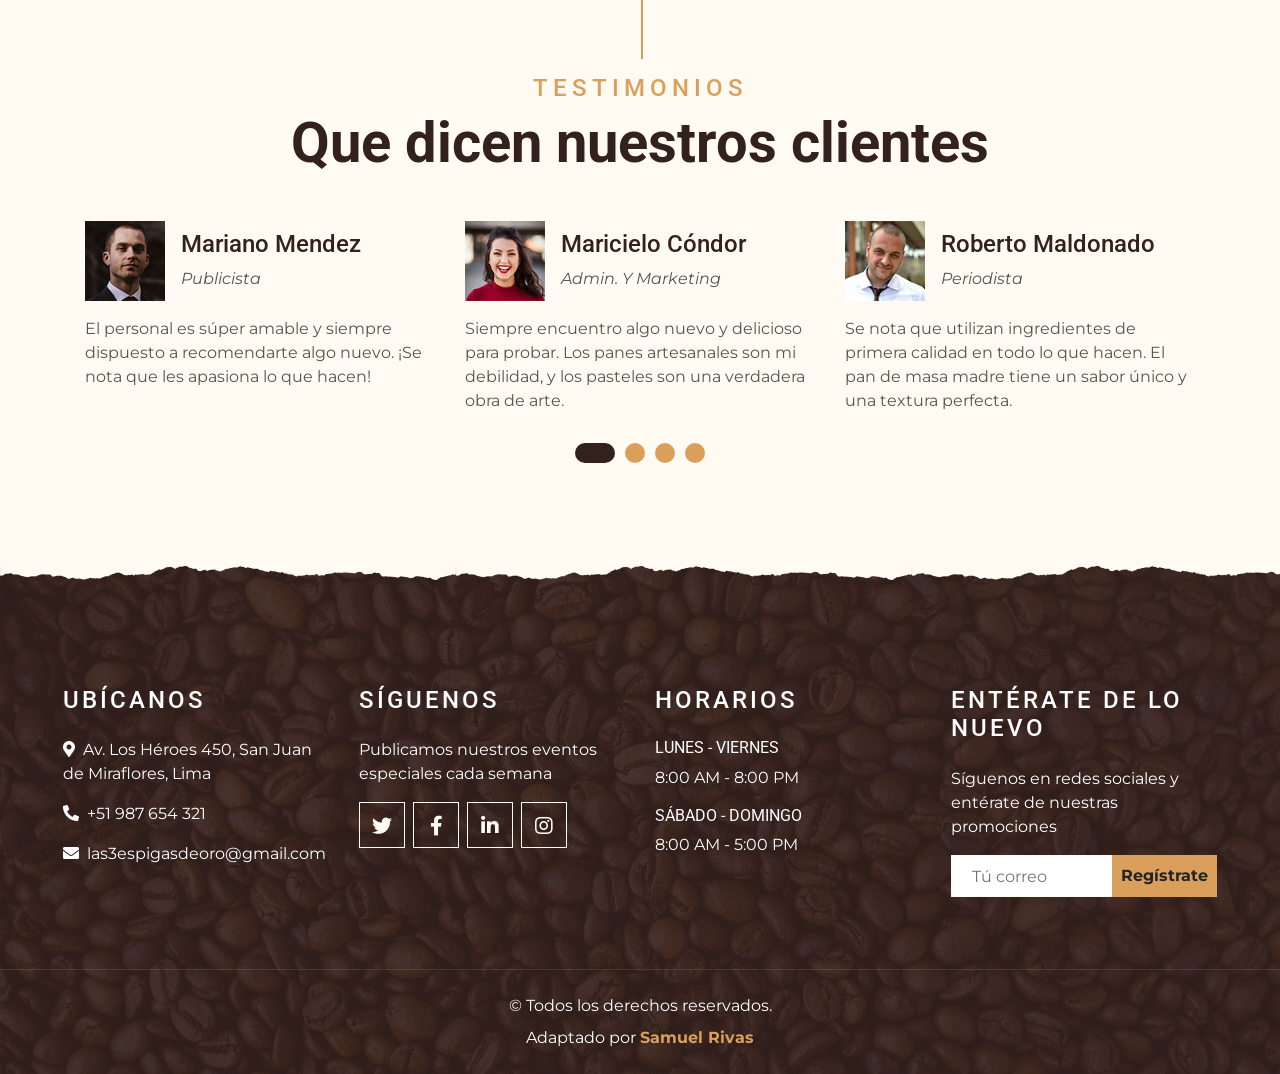
==== commit 7062c388: "Ajustar textos de la portada (hero, historia y visión)" ====
--- a/index.html
+++ b/index.html
@@ -68,7 +68,7 @@
                     <div class="carousel-caption d-flex flex-column align-items-center justify-content-center">
                         <h2 class="text-primary font-weight-medium m-0">Pan, Pasteles y Mucho Más</h2>
                         <h1 class="display-1 text-white m-0">3 ESPIGAS DE ORO</h1>
-                        <h2 class="text-white m-0">* TU PANADERÍA Y BODEGA DE CONFIANZA *</h2>
+                        <h2 class="text-white m-0">TU PANADERÍA Y BODEGA DE CONFIANZA</h2>
                     </div>
                 </div>
                 <div class="carousel-item">
@@ -104,7 +104,8 @@
                     <h5 class="mb-3">Desde 2008, pan y bodega de barrio en San Juan de Miraflores</h5>
                     <p>Las 3 Espigas de Oro nació como una pequeña bodega familiar en San Juan de Miraflores. Con los
                         años sumamos horno propio y pastelería, y hoy ofrecemos pan, baguetería, tortas, jugos y
-                        cafetería, además de los productos de bodega de siempre, todo en un mismo lugar.</p>
+                        cafetería, además de los productos de bodega de siempre, todo en un mismo lugar. <br> Desde el
+                        génesis inculcamos el trato armonioso entre el consumidor y nosotros.</p>
                     <a href="" class="btn btn-secondary font-weight-bold py-2 px-4 mt-2">Saber más</a>
                 </div>
                 <div class="col-lg-4 py-5 py-lg-0" style="min-height: 500px;">
@@ -115,8 +116,8 @@
                 </div>
                 <div class="col-lg-4 py-0 py-lg-5">
                     <h1 class="mb-3">Nuestra Visión</h1>
-                    <p>Ser la bodega-panadería de referencia en San Juan de Miraflores, ofreciendo pan, pastelería y
-                        productos de primera necesidad con calidad y un trato cercano cada día.</p>
+                    <p>Ser la bodega-panadería de referencia en SJM, ofreciendo productos de primera necesidad con
+                        calidad y un trato cercano cada día.</p>
                     <h5 class="mb-3"><i class="fa fa-check text-primary mr-3"></i>Pan y pastelería horneados a diario.
                     </h5>
                     <h5 class="mb-3"><i class="fa fa-check text-primary mr-3"></i>Bodega con productos de primera
